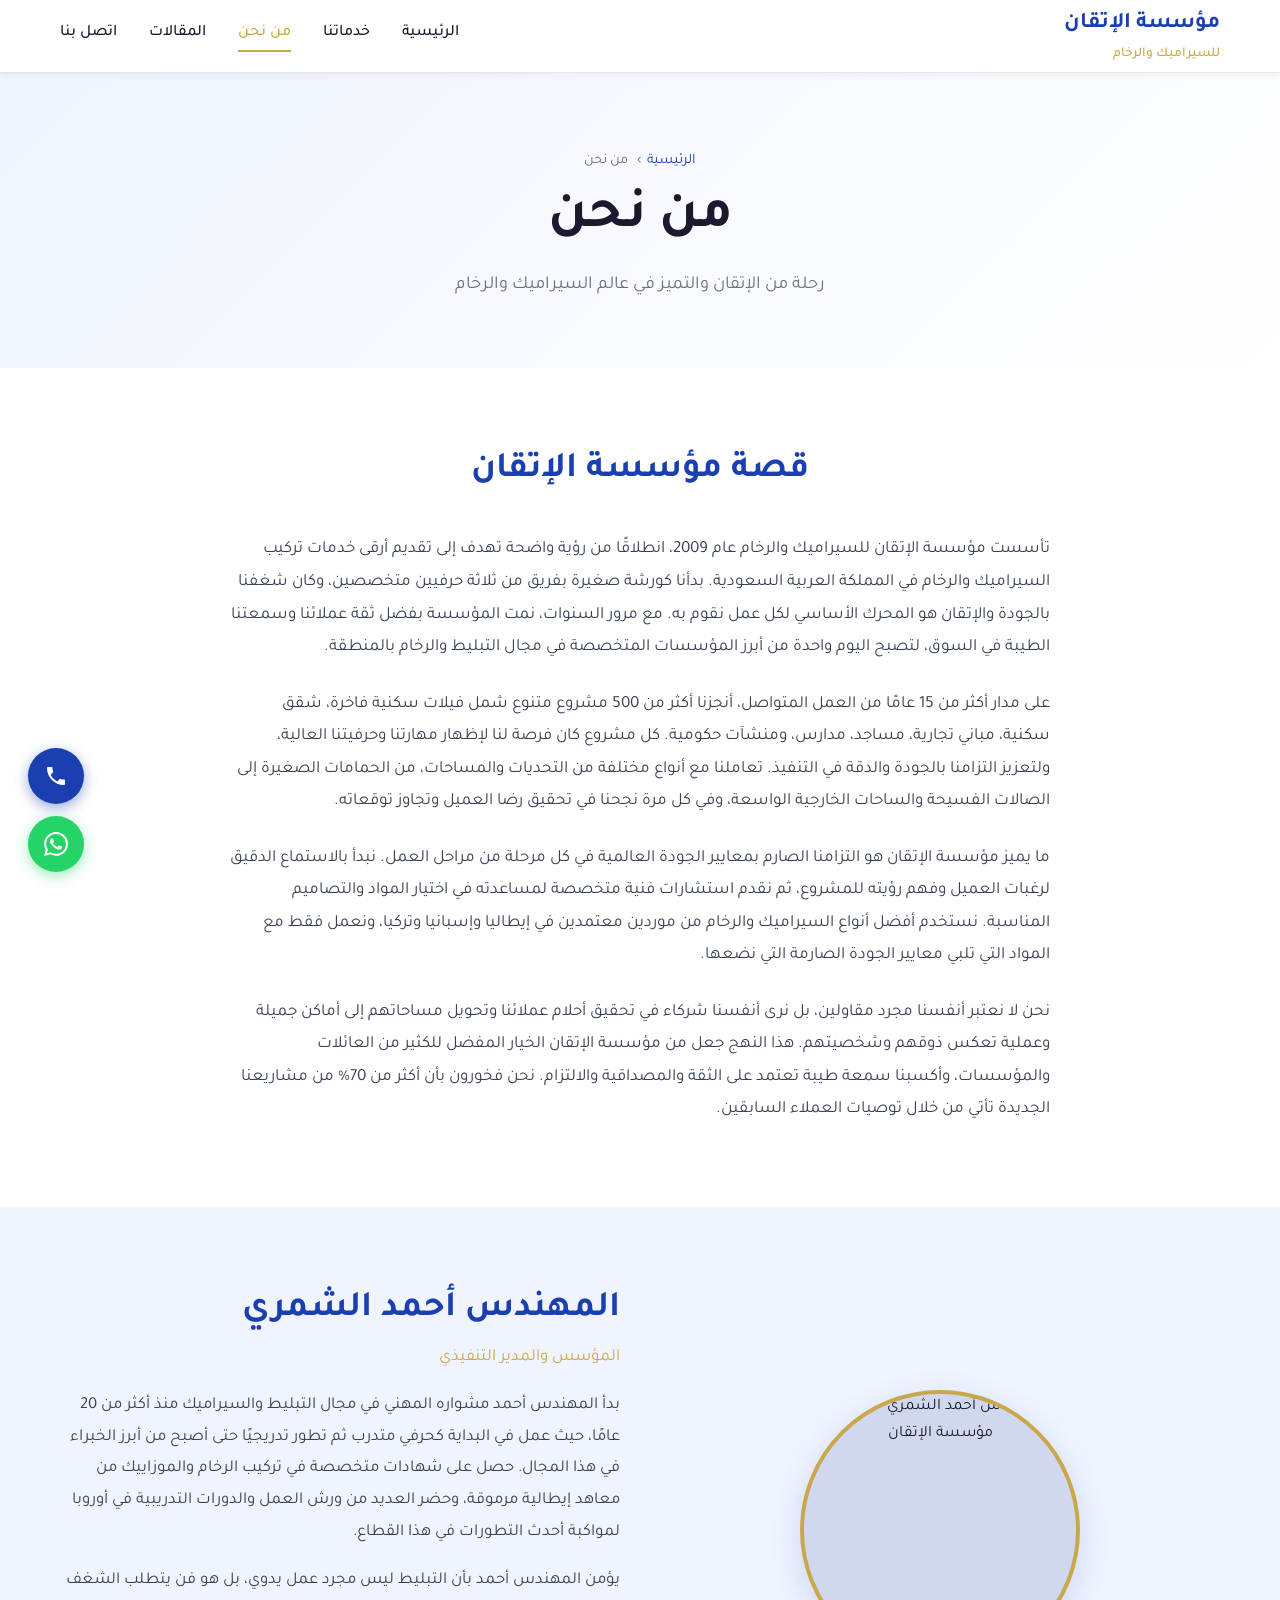
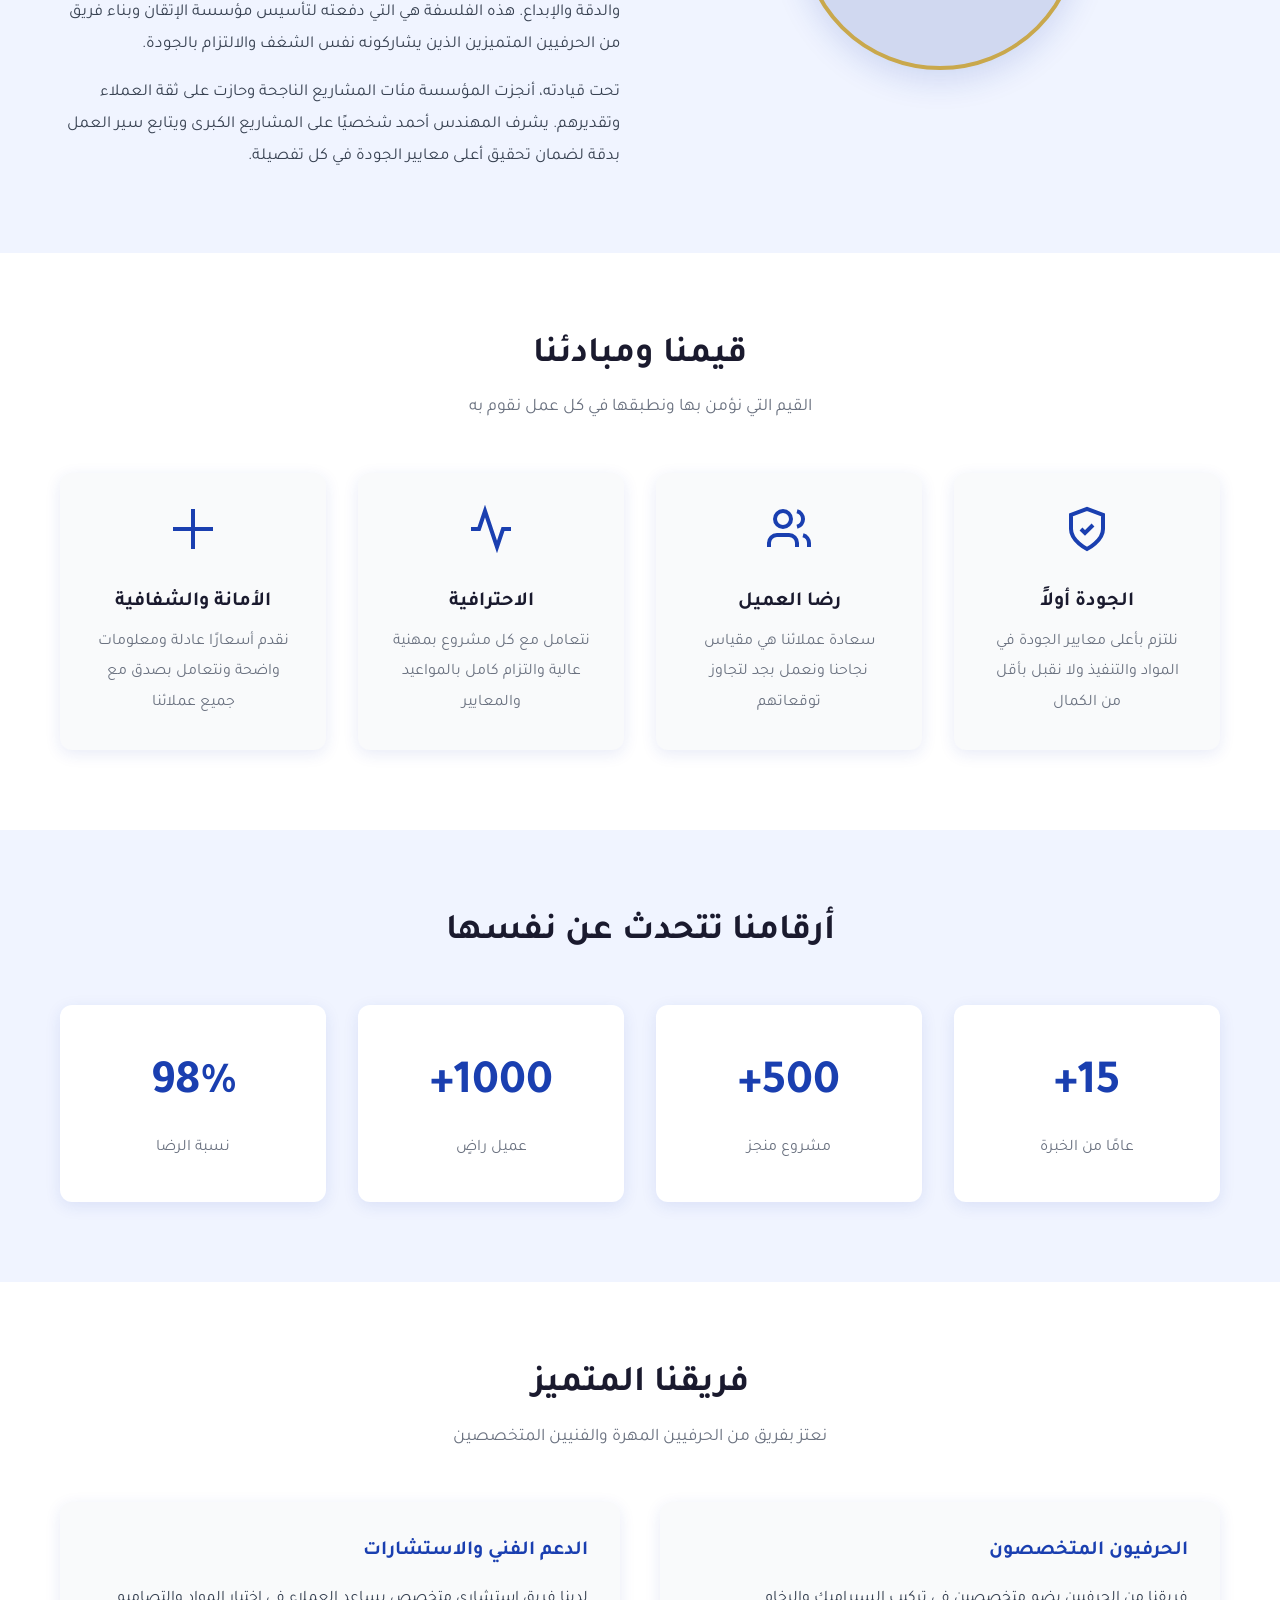
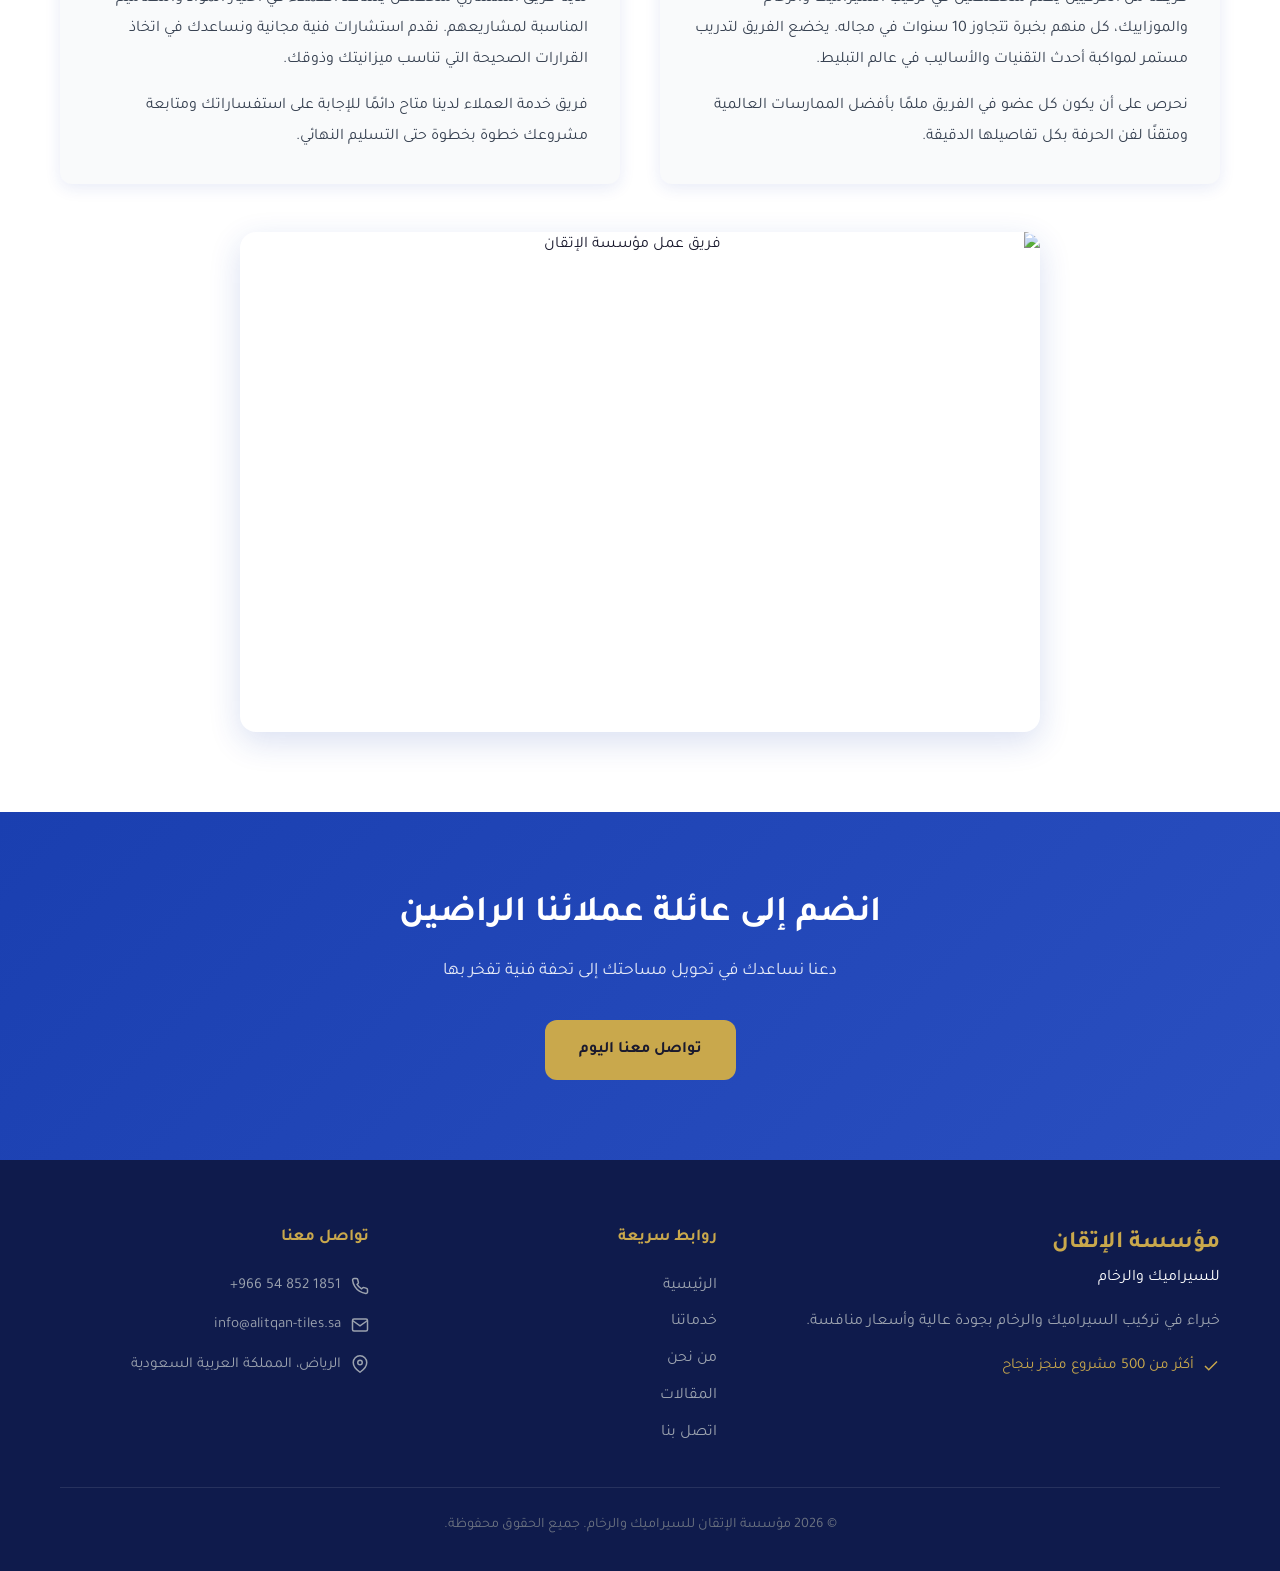
==== about.html @ 6a7cc4a2 "Add files via upload" ====
<!DOCTYPE html>
<html lang="ar" dir="rtl">
<head>
  <meta charset="UTF-8" />
  <meta name="viewport" content="width=device-width, initial-scale=1.0" />
  <title>من نحن | مؤسسة الإتقان للسيراميك والرخام</title>
  <meta name="description" content="تعرف على مؤسسة الإتقان للسيراميك والرخام، خبرة 15 عاماً في مجال التبليط والسيراميك والرخام. نلتزم بالجودة والدقة في كل مشروع." />
  <meta name="keywords" content="من نحن، مؤسسة الإتقان، سيراميك، رخام، خبرة، جودة، الرياض" />
  <link rel="canonical" href="https://alitqan-tiles.sa/about.html" />
  <meta property="og:type"        content="website" />
  <meta property="og:url"         content="https://alitqan-tiles.sa/about.html" />
  <meta property="og:title"       content="من نحن | مؤسسة الإتقان للسيراميك والرخام" />
  <meta property="og:description" content="تعرف على مؤسسة الإتقان للسيراميك والرخام، خبرة 15 عاماً في مجال التبليط." />
  <meta property="og:image"       content="https://alitqan-tiles.sa/images/about-team.webp" />
  <link rel="icon" href="images/favicon.ico" />
  <script type="application/ld+json">
  {
    "@context": "https://schema.org",
    "@type": "BreadcrumbList",
    "itemListElement": [
      { "@type": "ListItem", "position": 1, "name": "الرئيسية", "item": "https://alitqan-tiles.sa/" },
      { "@type": "ListItem", "position": 2, "name": "من نحن",   "item": "https://alitqan-tiles.sa/about.html" }
    ]
  }
  </script>
  <link rel="stylesheet" href="style.css" />
</head>
<body>

<!-- HEADER -->
<header class="header">
  <div class="container">
    <div class="header-inner">
      <div class="logo"><a href="index.html"><span class="logo-main">مؤسسة الإتقان</span><span class="logo-sub">للسيراميك والرخام</span></a></div>
      <nav class="nav">
        <a href="index.html">الرئيسية</a>
        <a href="services.html">خدماتنا</a>
        <a href="about.html" class="active">من نحن</a>
        <a href="blog.html">المقالات</a>
        <a href="contact.html">اتصل بنا</a>
      </nav>
      <button class="hamburger" id="hamburger" aria-label="القائمة" aria-expanded="false">
        <svg xmlns="http://www.w3.org/2000/svg" width="26" height="26" fill="none" stroke="#1A3FB0" stroke-width="2" stroke-linecap="round" viewBox="0 0 24 24"><line x1="3" y1="6" x2="21" y2="6"/><line x1="3" y1="12" x2="21" y2="12"/><line x1="3" y1="18" x2="21" y2="18"/></svg>
      </button>
    </div>
    <nav class="mobile-menu" id="mobile-menu">
      <a href="index.html">الرئيسية</a>
      <a href="services.html">خدماتنا</a>
      <a href="about.html">من نحن</a>
      <a href="blog.html">المقالات</a>
      <a href="contact.html">اتصل بنا</a>
    </nav>
  </div>
</header>

<!-- PAGE HERO -->
<section class="page-hero">
  <div class="container">
    <nav class="breadcrumb"><a href="index.html">الرئيسية</a><span>›</span> من نحن</nav>
    <h1 class="fade-in">من نحن</h1>
    <p class="fade-in">رحلة من الإتقان والتميز في عالم السيراميك والرخام</p>
  </div>
</section>

<!-- COMPANY STORY -->
<section class="section bg-white">
  <div class="container" style="max-width:860px;">
    <div class="fade-in">
      <h2 style="color:#1A3FB0;text-align:center;margin-bottom:2.5rem;">قصة مؤسسة الإتقان</h2>
      <p style="color:#374151;font-size:1.07rem;margin-bottom:1.5rem;">تأسست مؤسسة الإتقان للسيراميك والرخام عام 2009، انطلاقًا من رؤية واضحة تهدف إلى تقديم أرقى خدمات تركيب السيراميك والرخام في المملكة العربية السعودية. بدأنا كورشة صغيرة بفريق من ثلاثة حرفيين متخصصين، وكان شغفنا بالجودة والإتقان هو المحرك الأساسي لكل عمل نقوم به. مع مرور السنوات، نمت المؤسسة بفضل ثقة عملائنا وسمعتنا الطيبة في السوق، لتصبح اليوم واحدة من أبرز المؤسسات المتخصصة في مجال التبليط والرخام بالمنطقة.</p>
      <p style="color:#374151;font-size:1.07rem;margin-bottom:1.5rem;">على مدار أكثر من 15 عامًا من العمل المتواصل، أنجزنا أكثر من 500 مشروع متنوع شمل فيلات سكنية فاخرة، شقق سكنية، مباني تجارية، مساجد، مدارس، ومنشآت حكومية. كل مشروع كان فرصة لنا لإظهار مهارتنا وحرفيتنا العالية، ولتعزيز التزامنا بالجودة والدقة في التنفيذ. تعاملنا مع أنواع مختلفة من التحديات والمساحات، من الحمامات الصغيرة إلى الصالات الفسيحة والساحات الخارجية الواسعة، وفي كل مرة نجحنا في تحقيق رضا العميل وتجاوز توقعاته.</p>
      <p style="color:#374151;font-size:1.07rem;margin-bottom:1.5rem;">ما يميز مؤسسة الإتقان هو التزامنا الصارم بمعايير الجودة العالمية في كل مرحلة من مراحل العمل. نبدأ بالاستماع الدقيق لرغبات العميل وفهم رؤيته للمشروع، ثم نقدم استشارات فنية متخصصة لمساعدته في اختيار المواد والتصاميم المناسبة. نستخدم أفضل أنواع السيراميك والرخام من موردين معتمدين في إيطاليا وإسبانيا وتركيا، ونعمل فقط مع المواد التي تلبي معايير الجودة الصارمة التي نضعها.</p>
      <p style="color:#374151;font-size:1.07rem;">نحن لا نعتبر أنفسنا مجرد مقاولين، بل نرى أنفسنا شركاء في تحقيق أحلام عملائنا وتحويل مساحاتهم إلى أماكن جميلة وعملية تعكس ذوقهم وشخصيتهم. هذا النهج جعل من مؤسسة الإتقان الخيار المفضل للكثير من العائلات والمؤسسات، وأكسبنا سمعة طيبة تعتمد على الثقة والمصداقية والالتزام. نحن فخورون بأن أكثر من 70% من مشاريعنا الجديدة تأتي من خلال توصيات العملاء السابقين.</p>
    </div>
  </div>
</section>

<!-- OWNER PROFILE -->
<section class="section section-alt">
  <div class="container">
    <div class="grid-2 fade-in" style="align-items:center;">
      <div style="text-align:center;">
        <img class="owner-img" src="images/profile.webp" alt="المهندس أحمد الشمري - مؤسس مؤسسة الإتقان" width="300" height="300" loading="lazy" />
      </div>
      <div>
        <h2 style="color:#1A3FB0;margin-bottom:.5rem;">المهندس أحمد الشمري</h2>
        <p class="owner-title">المؤسس والمدير التنفيذي</p>
        <p style="color:#374151;font-size:1.05rem;margin-bottom:1rem;">بدأ المهندس أحمد مشواره المهني في مجال التبليط والسيراميك منذ أكثر من 20 عامًا، حيث عمل في البداية كحرفي متدرب ثم تطور تدريجيًا حتى أصبح من أبرز الخبراء في هذا المجال. حصل على شهادات متخصصة في تركيب الرخام والموزاييك من معاهد إيطالية مرموقة، وحضر العديد من ورش العمل والدورات التدريبية في أوروبا لمواكبة أحدث التطورات في هذا القطاع.</p>
        <p style="color:#374151;font-size:1.05rem;margin-bottom:1rem;">يؤمن المهندس أحمد بأن التبليط ليس مجرد عمل يدوي، بل هو فن يتطلب الشغف والدقة والإبداع. هذه الفلسفة هي التي دفعته لتأسيس مؤسسة الإتقان وبناء فريق من الحرفيين المتميزين الذين يشاركونه نفس الشغف والالتزام بالجودة.</p>
        <p style="color:#374151;font-size:1.05rem;">تحت قيادته، أنجزت المؤسسة مئات المشاريع الناجحة وحازت على ثقة العملاء وتقديرهم. يشرف المهندس أحمد شخصيًا على المشاريع الكبرى ويتابع سير العمل بدقة لضمان تحقيق أعلى معايير الجودة في كل تفصيلة.</p>
      </div>
    </div>
  </div>
</section>

<!-- OUR VALUES -->
<section class="section bg-white">
  <div class="container">
    <div class="section-header fade-in">
      <h2>قيمنا ومبادئنا</h2>
      <p>القيم التي نؤمن بها ونطبقها في كل عمل نقوم به</p>
    </div>
    <div class="grid-4">
      <div class="value-card fade-in">
        <svg xmlns="http://www.w3.org/2000/svg" width="48" height="48" fill="none" stroke="#1A3FB0" stroke-width="2" viewBox="0 0 24 24"><path d="M12 22s8-4 8-10V5l-8-3-8 3v7c0 6 8 10 8 10z"/><path d="M9 12l2 2 4-4"/></svg>
        <h3>الجودة أولاً</h3>
        <p>نلتزم بأعلى معايير الجودة في المواد والتنفيذ ولا نقبل بأقل من الكمال</p>
      </div>
      <div class="value-card fade-in">
        <svg xmlns="http://www.w3.org/2000/svg" width="48" height="48" fill="none" stroke="#1A3FB0" stroke-width="2" viewBox="0 0 24 24"><path d="M16 21v-2a4 4 0 0 0-4-4H6a4 4 0 0 0-4 4v2"/><circle cx="9" cy="7" r="4"/><path d="M22 21v-2a4 4 0 0 0-3-3.87"/><path d="M16 3.13a4 4 0 0 1 0 7.75"/></svg>
        <h3>رضا العميل</h3>
        <p>سعادة عملائنا هي مقياس نجاحنا ونعمل بجد لتجاوز توقعاتهم</p>
      </div>
      <div class="value-card fade-in">
        <svg xmlns="http://www.w3.org/2000/svg" width="48" height="48" fill="none" stroke="#1A3FB0" stroke-width="2" viewBox="0 0 24 24"><polyline points="22 12 18 12 15 21 9 3 6 12 2 12"/></svg>
        <h3>الاحترافية</h3>
        <p>نتعامل مع كل مشروع بمهنية عالية والتزام كامل بالمواعيد والمعايير</p>
      </div>
      <div class="value-card fade-in">
        <svg xmlns="http://www.w3.org/2000/svg" width="48" height="48" fill="none" stroke="#1A3FB0" stroke-width="2" viewBox="0 0 24 24"><path d="M12 2v20M2 12h20"/></svg>
        <h3>الأمانة والشفافية</h3>
        <p>نقدم أسعارًا عادلة ومعلومات واضحة ونتعامل بصدق مع جميع عملائنا</p>
      </div>
    </div>
  </div>
</section>

<!-- STATS -->
<section class="section section-alt">
  <div class="container">
    <div class="section-header fade-in">
      <h2>أرقامنا تتحدث عن نفسها</h2>
    </div>
    <div class="grid-4">
      <div class="stat-card fade-in">
        <div class="stat-number">15+</div>
        <div class="stat-label">عامًا من الخبرة</div>
      </div>
      <div class="stat-card fade-in">
        <div class="stat-number">500+</div>
        <div class="stat-label">مشروع منجز</div>
      </div>
      <div class="stat-card fade-in">
        <div class="stat-number">1000+</div>
        <div class="stat-label">عميل راضٍ</div>
      </div>
      <div class="stat-card fade-in">
        <div class="stat-number">98%</div>
        <div class="stat-label">نسبة الرضا</div>
      </div>
    </div>
  </div>
</section>

<!-- TEAM -->
<section class="section bg-white">
  <div class="container">
    <div class="section-header fade-in">
      <h2>فريقنا المتميز</h2>
      <p>نعتز بفريق من الحرفيين المهرة والفنيين المتخصصين</p>
    </div>
    <div class="grid-2">
      <div class="team-card fade-in">
        <h3>الحرفيون المتخصصون</h3>
        <p style="color:#374151;margin-bottom:1rem;">فريقنا من الحرفيين يضم متخصصين في تركيب السيراميك والرخام والموزاييك، كل منهم بخبرة تتجاوز 10 سنوات في مجاله. يخضع الفريق لتدريب مستمر لمواكبة أحدث التقنيات والأساليب في عالم التبليط.</p>
        <p style="color:#374151;">نحرص على أن يكون كل عضو في الفريق ملمًا بأفضل الممارسات العالمية ومتقنًا لفن الحرفة بكل تفاصيلها الدقيقة.</p>
      </div>
      <div class="team-card fade-in">
        <h3>الدعم الفني والاستشارات</h3>
        <p style="color:#374151;margin-bottom:1rem;">لدينا فريق استشاري متخصص يساعد العملاء في اختيار المواد والتصاميم المناسبة لمشاريعهم. نقدم استشارات فنية مجانية ونساعدك في اتخاذ القرارات الصحيحة التي تناسب ميزانيتك وذوقك.</p>
        <p style="color:#374151;">فريق خدمة العملاء لدينا متاح دائمًا للإجابة على استفساراتك ومتابعة مشروعك خطوة بخطوة حتى التسليم النهائي.</p>
      </div>
    </div>
    <div style="text-align:center;margin-top:3rem;">
      <img src="images/about-team.webp" alt="فريق عمل مؤسسة الإتقان" width="800" height="500" loading="lazy" style="border-radius:1rem;box-shadow:0 10px 32px rgba(26,63,176,0.16);max-width:100%;margin:0 auto;" />
    </div>
  </div>
</section>

<!-- CTA -->
<section class="cta-banner">
  <div class="container">
    <h2>انضم إلى عائلة عملائنا الراضين</h2>
    <p>دعنا نساعدك في تحويل مساحتك إلى تحفة فنية تفخر بها</p>
    <a href="contact.html" class="btn btn-gold">تواصل معنا اليوم</a>
  </div>
</section>

<!-- FOOTER -->
<footer class="footer">
  <div class="container">
    <div class="footer-grid">
      <div>
        <div class="footer-logo-main">مؤسسة الإتقان</div>
        <div class="footer-logo-sub">للسيراميك والرخام</div>
        <p class="footer-desc">خبراء في تركيب السيراميك والرخام بجودة عالية وأسعار منافسة.</p>
        <div class="footer-proof"><svg xmlns="http://www.w3.org/2000/svg" width="18" height="18" fill="none" stroke="currentColor" stroke-width="2" viewBox="0 0 24 24"><polyline points="20 6 9 17 4 12"/></svg><span>أكثر من 500 مشروع منجز بنجاح</span></div>
      </div>
      <div class="footer-col">
        <h3>روابط سريعة</h3>
        <ul class="footer-links">
          <li><a href="index.html">الرئيسية</a></li>
          <li><a href="services.html">خدماتنا</a></li>
          <li><a href="about.html">من نحن</a></li>
          <li><a href="blog.html">المقالات</a></li>
          <li><a href="contact.html">اتصل بنا</a></li>
        </ul>
      </div>
      <div class="footer-col">
        <h3>تواصل معنا</h3>
        <ul class="footer-contact-list">
          <li><svg xmlns="http://www.w3.org/2000/svg" width="18" height="18" fill="none" stroke="currentColor" stroke-width="2" viewBox="0 0 24 24"><path d="M22 16.92v3a2 2 0 0 1-2.18 2 19.79 19.79 0 0 1-8.63-3.07 19.5 19.5 0 0 1-6-6 19.79 19.79 0 0 1-3.07-8.67A2 2 0 0 1 4.11 2h3a2 2 0 0 1 2 1.72c.12.94.34 1.86.7 2.81a2 2 0 0 1-.45 2.11L8.09 9.91a16 16 0 0 0 6 6l1.27-1.27a2 2 0 0 1 2.11-.45 12.84 12.84 0 0 0 2.81.7A2 2 0 0 1 22 16.92z"/></svg><a href="tel:+966548521851" dir="ltr">+966 54 852 1851</a></li>
          <li><svg xmlns="http://www.w3.org/2000/svg" width="18" height="18" fill="none" stroke="currentColor" stroke-width="2" viewBox="0 0 24 24"><path d="M4 4h16c1.1 0 2 .9 2 2v12c0 1.1-.9 2-2 2H4c-1.1 0-2-.9-2-2V6c0-1.1.9-2 2-2z"/><polyline points="22,6 12,13 2,6"/></svg><a href="mailto:info@alitqan-tiles.sa">info@alitqan-tiles.sa</a></li>
          <li><svg xmlns="http://www.w3.org/2000/svg" width="18" height="18" fill="none" stroke="currentColor" stroke-width="2" viewBox="0 0 24 24"><path d="M21 10c0 7-9 13-9 13s-9-6-9-13a9 9 0 0 1 18 0z"/><circle cx="12" cy="10" r="3"/></svg><span>الرياض، المملكة العربية السعودية</span></li>
        </ul>
      </div>
    </div>
    <div class="footer-bottom"><p>&copy; <span id="year"></span> مؤسسة الإتقان للسيراميك والرخام. جميع الحقوق محفوظة.</p></div>
  </div>
</footer>

<!-- FLOATING BUTTONS -->
<div class="floating-btns">
  <a href="tel:+966548521851" class="float-btn float-phone" aria-label="اتصل بنا"><svg xmlns="http://www.w3.org/2000/svg" width="24" height="24" fill="none" viewBox="0 0 24 24"><path fill="#fff" d="M6.6 10.8c1.4 2.8 3.8 5.1 6.6 6.6l2.2-2.2c.3-.3.7-.4 1-.2 1.1.4 2.3.6 3.6.6.6 0 1 .4 1 1V20c0 .6-.4 1-1 1C10.6 21 3 13.4 3 4c0-.6.4-1 1-1h3.5c.6 0 1 .4 1 1 0 1.3.2 2.5.6 3.6.1.3 0 .7-.2 1L6.6 10.8z"/></svg></a>
  <a href="https://wa.me/966548521851" target="_blank" rel="noopener noreferrer" class="float-btn float-wa" aria-label="واتساب"><svg xmlns="http://www.w3.org/2000/svg" width="24" height="24" viewBox="0 0 24 24" fill="#fff"><path d="M17.472 14.382c-.297-.149-1.758-.867-2.03-.967-.273-.099-.471-.148-.67.15-.197.297-.767.966-.94 1.164-.173.199-.347.223-.644.075-.297-.15-1.255-.463-2.39-1.475-.883-.788-1.48-1.761-1.653-2.059-.173-.297-.018-.458.13-.606.134-.133.298-.347.446-.52.149-.174.198-.298.298-.497.099-.198.05-.371-.025-.52-.075-.149-.669-1.612-.916-2.207-.242-.579-.487-.5-.669-.51-.173-.008-.371-.01-.57-.01-.198 0-.52.074-.792.372-.272.297-1.04 1.016-1.04 2.479 0 1.462 1.065 2.875 1.213 3.074.149.198 2.096 3.2 5.077 4.487.709.306 1.262.489 1.694.625.712.227 1.36.195 1.871.118.571-.085 1.758-.719 2.006-1.413.248-.694.248-1.289.173-1.413-.074-.124-.272-.198-.57-.347m-5.421 7.403h-.004a9.87 9.87 0 01-5.031-1.378l-.361-.214-3.741.982.998-3.648-.235-.374a9.86 9.86 0 01-1.51-5.26c.001-5.45 4.436-9.884 9.888-9.884 2.64 0 5.122 1.03 6.988 2.898a9.825 9.825 0 012.893 6.994c-.003 5.45-4.437 9.884-9.885 9.884m8.413-18.297A11.815 11.815 0 0012.05 0C5.495 0 .16 5.335.157 11.892c0 2.096.547 4.142 1.588 5.945L.057 24l6.305-1.654a11.882 11.882 0 005.683 1.448h.005c6.554 0 11.89-5.335 11.893-11.893a11.821 11.821 0 00-3.48-8.413z"/></svg></a>
</div>

<script>document.getElementById('year').textContent = new Date().getFullYear();</script>
<script src="script.js"></script>
</body>
</html>
---- style.css ----
/* =============================================
   مؤسسة الإتقان للسيراميك والرخام - style.css
   ============================================= */

@import url('https://fonts.googleapis.com/css2?family=Tajawal:wght@400;500;700&display=swap');

/* ---- Variables ---- */
:root {
  --blue: #1A3FB0;
  --blue-dark: #122d82;
  --gold: #C9A84C;
  --navy: #0f1b4c;
  --text: #1a1a2e;
  --light-bg: #f0f4ff;
  --gray: #6b7280;
  --border: #e5e7eb;
  --white: #ffffff;
  --green-wa: #25D366;
  --radius: 0.75rem;
  --shadow: 0 4px 16px rgba(26,63,176,0.10);
  --shadow-lg: 0 10px 32px rgba(26,63,176,0.16);
}

/* ---- Reset & Base ---- */
*, *::before, *::after { box-sizing: border-box; margin: 0; padding: 0; }

html {
  scroll-behavior: smooth;
  direction: rtl;
  lang: ar;
}

body {
  font-family: 'Tajawal', sans-serif;
  font-size: 1rem;
  color: var(--text);
  background: var(--white);
  direction: rtl;
  line-height: 1.7;
}

img { max-width: 100%; display: block; }

a { text-decoration: none; color: inherit; }

ul { list-style: none; }

/* ---- Typography ---- */
h1 { font-size: clamp(2rem, 5vw, 3.5rem); font-weight: 700; line-height: 1.2; }
h2 { font-size: clamp(1.5rem, 3.5vw, 2.25rem); font-weight: 700; line-height: 1.3; }
h3 { font-size: 1.25rem; font-weight: 700; }
p { line-height: 1.9; }

/* ---- Container ---- */
.container {
  max-width: 1200px;
  margin: 0 auto;
  padding: 0 1.25rem;
}

/* ---- Buttons ---- */
.btn {
  display: inline-block;
  padding: 0.9rem 2rem;
  border-radius: var(--radius);
  font-family: 'Tajawal', sans-serif;
  font-size: 1rem;
  font-weight: 700;
  cursor: pointer;
  transition: transform 0.2s, box-shadow 0.2s;
  border: 2px solid transparent;
}
.btn:hover { transform: scale(1.04); }

.btn-primary {
  background: var(--blue);
  color: var(--white);
}
.btn-primary:hover { background: var(--blue-dark); }

.btn-outline {
  background: var(--white);
  color: var(--blue);
  border-color: var(--gold);
}
.btn-outline:hover { background: var(--light-bg); }

.btn-gold {
  background: var(--gold);
  color: var(--text);
}
.btn-gold:hover { background: #b8922f; }

/* ---- Section Spacing ---- */
.section { padding: 5rem 0; }
.section-alt { background: var(--light-bg); }

/* ---- Section Header ---- */
.section-header { text-align: center; margin-bottom: 3rem; }
.section-header p { color: var(--gray); font-size: 1.1rem; max-width: 600px; margin: 0.75rem auto 0; }

/* ---- Fade-in animation ---- */
.fade-in {
  opacity: 0;
  transform: translateY(24px);
  transition: opacity 0.65s ease, transform 0.65s ease;
}
.fade-in.visible {
  opacity: 1;
  transform: translateY(0);
}

/* =====================
   HEADER / NAV
===================== */
.header {
  position: sticky;
  top: 0;
  z-index: 100;
  background: var(--white);
  border-bottom: 1px solid var(--border);
  box-shadow: 0 2px 8px rgba(0,0,0,0.06);
}
.header-inner {
  display: flex;
  align-items: center;
  justify-content: space-between;
  height: 72px;
}
.logo a { display: flex; flex-direction: column; }
.logo-main { font-size: 1.4rem; font-weight: 700; color: var(--blue); }
.logo-sub  { font-size: 0.85rem; font-weight: 500; color: var(--gold); }

.nav { display: flex; align-items: center; gap: 2rem; }
.nav a {
  font-size: 1rem;
  font-weight: 500;
  color: var(--text);
  position: relative;
  padding-bottom: 4px;
  transition: color 0.2s;
}
.nav a::after {
  content: '';
  position: absolute;
  bottom: 0; right: 0;
  width: 0; height: 2px;
  background: var(--gold);
  transition: width 0.25s;
}
.nav a:hover::after,
.nav a.active::after { width: 100%; }
.nav a.active { color: var(--gold); }

.hamburger {
  display: none;
  background: none;
  border: none;
  cursor: pointer;
  padding: 4px;
}
.mobile-menu {
  display: none;
  flex-direction: column;
  border-top: 1px solid var(--border);
  padding: 0.75rem 0;
}
.mobile-menu a {
  padding: 0.75rem 1.25rem;
  font-size: 1rem;
  font-weight: 500;
  color: var(--text);
  transition: background 0.15s;
}
.mobile-menu a:hover { background: var(--light-bg); }
.mobile-menu a.active { color: var(--gold); }
.mobile-menu.open { display: flex; }

/* =====================
   HERO
===================== */
.hero {
  background: linear-gradient(135deg, var(--light-bg) 0%, var(--white) 100%);
  padding: 5rem 0 4rem;
}
.hero-grid {
  display: grid;
  grid-template-columns: 1fr 1fr;
  gap: 3rem;
  align-items: center;
}
.hero-content h1 { color: var(--text); margin-bottom: 1.25rem; }
.hero-content p  { font-size: 1.2rem; color: var(--gray); margin-bottom: 2rem; }
.hero-btns { display: flex; gap: 1rem; flex-wrap: wrap; }
.hero-img img {
  border-radius: 1.25rem;
  box-shadow: var(--shadow-lg);
  width: 100%; height: 380px;
  object-fit: cover;
  background: #d0d8f0;
}

/* =====================
   PAGE HERO (inner pages)
===================== */
.page-hero {
  background: linear-gradient(135deg, var(--light-bg) 0%, var(--white) 100%);
  padding: 4rem 0;
  text-align: center;
}
.page-hero h1 { color: var(--text); margin-bottom: 1rem; }
.page-hero p  { font-size: 1.15rem; color: var(--gray); max-width: 700px; margin: 0 auto; }

/* =====================
   CARDS
===================== */
.card {
  background: var(--white);
  border-radius: var(--radius);
  box-shadow: var(--shadow);
  overflow: hidden;
  transition: transform 0.25s, box-shadow 0.25s;
}
.card:hover {
  transform: scale(1.025);
  box-shadow: var(--shadow-lg);
}
.card-img { width: 100%; height: 240px; object-fit: cover; background: #d0d8f0; }
.card-body { padding: 1.5rem; }
.card-title { color: var(--blue); margin-bottom: 0.5rem; }
.card-text  { color: var(--gray); font-size: 0.97rem; }

/* ---- Grid Layouts ---- */
.grid-3 { display: grid; grid-template-columns: repeat(3, 1fr); gap: 2rem; }
.grid-4 { display: grid; grid-template-columns: repeat(4, 1fr); gap: 2rem; }
.grid-2 { display: grid; grid-template-columns: 1fr 1fr; gap: 2.5rem; }

/* =====================
   SERVICE SECTIONS (alternating)
===================== */
.service-section { padding: 5rem 0; }
.service-grid {
  display: grid;
  grid-template-columns: 1fr 1fr;
  gap: 3rem;
  align-items: center;
}
.service-img img {
  width: 100%; height: 360px;
  object-fit: cover;
  border-radius: 1rem;
  box-shadow: var(--shadow-lg);
  background: #d0d8f0;
}
.service-content h2 { color: var(--blue); margin-bottom: 1.25rem; }
.service-content p  { color: #374151; margin-bottom: 1rem; font-size: 1.05rem; }

.feature-box {
  background: #f9fafb;
  border-right: 4px solid var(--gold);
  border-radius: 0.5rem;
  padding: 1.25rem 1.5rem;
  margin-top: 1.5rem;
}
.feature-box h3 { color: var(--text); margin-bottom: 0.75rem; }
.feature-list { display: flex; flex-direction: column; gap: 0.5rem; }
.feature-list li { display: flex; align-items: flex-start; gap: 0.5rem; color: #374151; }
.feature-list li svg { flex-shrink: 0; margin-top: 3px; }

/* =====================
   WHY US
===================== */
.why-card { text-align: center; padding: 1.5rem; }
.why-card svg { margin: 0 auto 1rem; }
.why-card h3 { color: var(--blue); margin-bottom: 0.5rem; }
.why-card p  { color: var(--gray); }

/* =====================
   TESTIMONIALS
===================== */
.testimonial-card {
  background: var(--white);
  border-radius: var(--radius);
  box-shadow: var(--shadow);
  padding: 2rem;
  transition: transform 0.25s;
}
.testimonial-card:hover { transform: translateY(-4px); }
.stars { display: flex; gap: 2px; margin-bottom: 1rem; }
.testimonial-text { color: #374151; margin-bottom: 1rem; line-height: 1.8; }
.testimonial-name { font-weight: 700; color: var(--blue); }

/* =====================
   CTA BANNER
===================== */
.cta-banner {
  background: linear-gradient(135deg, var(--blue) 0%, #2a4fc0 100%);
  padding: 5rem 0;
  text-align: center;
}
.cta-banner h2 { color: var(--white); margin-bottom: 1rem; }
.cta-banner p  { color: rgba(255,255,255,0.88); font-size: 1.1rem; max-width: 600px; margin: 0 auto 2rem; }

/* =====================
   STATS
===================== */
.stat-card {
  background: var(--white);
  border-radius: var(--radius);
  box-shadow: var(--shadow);
  padding: 2.5rem 1.5rem;
  text-align: center;
}
.stat-number { font-size: 3rem; font-weight: 700; color: var(--blue); }
.stat-label  { color: var(--gray); margin-top: 0.5rem; }

/* =====================
   ABOUT - OWNER
===================== */
.owner-img {
  width: 280px; height: 280px;
  object-fit: cover;
  border-radius: 50%;
  border: 4px solid var(--gold);
  box-shadow: var(--shadow-lg);
  margin: 0 auto;
  background: #d0d8f0;
  display: block;
}
.owner-title { color: var(--gold); font-size: 1.05rem; margin-bottom: 1rem; }

/* =====================
   TEAM CARDS
===================== */
.team-card {
  background: #f9fafb;
  border-radius: var(--radius);
  box-shadow: var(--shadow);
  padding: 2rem;
}
.team-card h3 { color: var(--blue); margin-bottom: 1rem; }

/* =====================
   VALUE CARDS
===================== */
.value-card {
  background: #f9fafb;
  border-radius: var(--radius);
  box-shadow: var(--shadow);
  padding: 2rem;
  text-align: center;
  transition: transform 0.25s, box-shadow 0.25s;
}
.value-card:hover { transform: scale(1.03); box-shadow: var(--shadow-lg); }
.value-card svg { margin: 0 auto 1.25rem; }
.value-card h3 { color: var(--text); margin-bottom: 0.5rem; }
.value-card p  { color: var(--gray); }

/* =====================
   BLOG
===================== */
.blog-card {
  background: var(--white);
  border-radius: var(--radius);
  box-shadow: var(--shadow);
  overflow: hidden;
  transition: transform 0.25s, box-shadow 0.25s;
  cursor: pointer;
}
.blog-card:hover { transform: scale(1.025); box-shadow: var(--shadow-lg); }
.blog-card-img { width: 100%; height: 220px; object-fit: cover; background: #d0d8f0; }
.blog-card-body { padding: 1.5rem; }
.blog-date { color: var(--gold); font-size: 0.9rem; margin-bottom: 0.5rem; }
.blog-card-title { color: var(--blue); margin-bottom: 0.75rem; font-size: 1.2rem; }
.blog-card-text  { color: var(--gray); font-size: 0.97rem; margin-bottom: 1rem; }
.read-more { color: var(--gold); font-weight: 700; font-size: 0.97rem; }

/* ---- Article Full View ---- */
.article-back {
  display: inline-flex;
  align-items: center;
  gap: 0.5rem;
  color: var(--blue);
  font-weight: 700;
  margin-bottom: 2rem;
  cursor: pointer;
  background: none;
  border: none;
  font-family: 'Tajawal', sans-serif;
  font-size: 1rem;
}
.article-back:hover { text-decoration: underline; }
.article-img {
  width: 100%; border-radius: 1rem;
  box-shadow: var(--shadow-lg);
  margin-bottom: 2.5rem;
  max-height: 420px;
  object-fit: cover;
  background: #d0d8f0;
}
.article-content h2 { color: var(--blue); margin: 2.5rem 0 1rem; }
.article-content p  { color: #374151; font-size: 1.07rem; margin-bottom: 1.25rem; }
.article-summary {
  background: #f9fafb;
  border-right: 4px solid var(--gold);
  border-radius: 0.5rem;
  padding: 1.5rem;
  margin-top: 2rem;
}
.article-summary h3 { color: var(--text); margin-bottom: 1rem; }
#article-view { display: none; }
#article-view.active { display: block; }
#blog-list.hidden { display: none; }

/* =====================
   CONTACT
===================== */
.contact-form-section { padding: 5rem 0; }

.form-group { margin-bottom: 1.5rem; }
.form-group label {
  display: block;
  font-size: 0.95rem;
  font-weight: 500;
  color: var(--text);
  margin-bottom: 0.5rem;
}
.form-group input,
.form-group select,
.form-group textarea {
  width: 100%;
  padding: 0.85rem 1rem;
  border: 1px solid var(--border);
  border-radius: 0.5rem;
  font-family: 'Tajawal', sans-serif;
  font-size: 1rem;
  color: var(--text);
  transition: border-color 0.2s, box-shadow 0.2s;
  background: var(--white);
  direction: rtl;
}
.form-group input[dir="ltr"],
.form-group input[type="email"],
.form-group input[type="tel"] { direction: ltr; text-align: right; }
.form-group input:focus,
.form-group select:focus,
.form-group textarea:focus {
  outline: none;
  border-color: var(--blue);
  box-shadow: 0 0 0 3px rgba(26,63,176,0.12);
}
.form-group textarea { resize: vertical; min-height: 130px; }

.success-msg {
  background: #f0fdf4;
  border: 1px solid #86efac;
  border-radius: var(--radius);
  padding: 2rem;
  text-align: center;
  display: none;
}
.success-msg.show { display: block; }
.success-msg h3 { color: #166534; margin-bottom: 0.5rem; }
.success-msg p  { color: #15803d; }

.contact-info-card {
  display: flex;
  align-items: flex-start;
  gap: 1rem;
  background: #f9fafb;
  border-radius: 0.75rem;
  padding: 1.25rem 1.5rem;
  margin-bottom: 1rem;
}
.contact-info-card h3 { color: var(--text); font-size: 1rem; margin-bottom: 0.25rem; }
.contact-info-card a, .contact-info-card p { color: var(--gray); font-size: 0.97rem; }
.contact-info-card a:hover { color: var(--blue); }

.hours-card {
  background: linear-gradient(135deg, var(--blue), #2a4fc0);
  border-radius: var(--radius);
  padding: 1.5rem;
  color: var(--white);
}
.hours-card h3 { margin-bottom: 1rem; }
.hours-row { display: flex; justify-content: space-between; padding: 0.25rem 0; }
.hours-row span:last-child { font-weight: 700; }

/* =====================
   FAQ
===================== */
.faq-item {
  background: var(--white);
  border-radius: 0.75rem;
  box-shadow: var(--shadow);
  margin-bottom: 1rem;
  overflow: hidden;
}
.faq-question {
  width: 100%;
  background: none;
  border: none;
  padding: 1.25rem 1.5rem;
  text-align: right;
  display: flex;
  justify-content: space-between;
  align-items: center;
  cursor: pointer;
  font-family: 'Tajawal', sans-serif;
  font-size: 1.05rem;
  font-weight: 700;
  color: var(--blue);
  transition: background 0.15s;
}
.faq-question:hover { background: #f9fafb; }
.faq-arrow {
  flex-shrink: 0;
  margin-right: 1rem;
  transition: transform 0.25s;
}
.faq-item.open .faq-arrow { transform: rotate(180deg); }
.faq-answer {
  display: none;
  padding: 0 1.5rem 1.25rem;
  color: #374151;
  line-height: 1.8;
}
.faq-item.open .faq-answer { display: block; }

/* =====================
   FOOTER
===================== */
.footer {
  background: var(--navy);
  color: var(--white);
  padding: 4rem 0 2rem;
}
.footer-grid {
  display: grid;
  grid-template-columns: 1.5fr 1fr 1fr;
  gap: 2.5rem;
  margin-bottom: 2.5rem;
}
.footer-logo-main { font-size: 1.5rem; font-weight: 700; color: var(--gold); }
.footer-logo-sub  { font-size: 1rem; color: var(--white); }
.footer-desc { color: #9ca3af; margin: 1rem 0; line-height: 1.8; }
.footer-proof { display: flex; align-items: center; gap: 0.5rem; color: var(--gold); font-size: 0.95rem; }
.footer-col h3 { color: var(--gold); font-size: 1.05rem; margin-bottom: 1.25rem; }
.footer-links { display: flex; flex-direction: column; gap: 0.6rem; }
.footer-links a { color: #9ca3af; transition: color 0.2s; }
.footer-links a:hover { color: var(--white); }
.footer-contact-list { display: flex; flex-direction: column; gap: 0.85rem; }
.footer-contact-list li { display: flex; align-items: center; gap: 0.6rem; color: #9ca3af; font-size: 0.95rem; }
.footer-contact-list a { color: #9ca3af; }
.footer-bottom {
  border-top: 1px solid rgba(255,255,255,0.1);
  padding-top: 1.5rem;
  text-align: center;
  color: #6b7280;
  font-size: 0.9rem;
}

/* =====================
   FLOATING BUTTONS
===================== */
.floating-btns {
  position: fixed;
  bottom: 28px;
  left: 28px;
  z-index: 9999;
  display: flex;
  flex-direction: column;
  gap: 12px;
}
.float-btn {
  width: 56px; height: 56px;
  border-radius: 50%;
  display: flex;
  align-items: center;
  justify-content: center;
  box-shadow: 0 4px 16px rgba(0,0,0,0.25);
  transition: transform 0.2s;
}
.float-btn:hover { transform: scale(1.12); }
.float-phone { background: var(--blue); box-shadow: 0 4px 14px rgba(26,63,176,0.45); }
.float-wa    { background: var(--green-wa); box-shadow: 0 4px 14px rgba(37,211,102,0.45); }

/* =====================
   IMAGE PLACEHOLDER
===================== */
.img-placeholder {
  background: #dde3f0;
  display: flex;
  align-items: center;
  justify-content: center;
  color: #8899bb;
  font-size: 0.875rem;
  text-align: center;
}

/* =====================
   BREADCRUMB
===================== */
.breadcrumb {
  font-size: 0.9rem;
  color: var(--gray);
  padding: 0.75rem 0;
}
.breadcrumb a { color: var(--blue); }
.breadcrumb span { margin: 0 0.35rem; }

/* =====================
   RESPONSIVE
===================== */
@media (max-width: 900px) {
  .grid-4 { grid-template-columns: 1fr 1fr; }
  .footer-grid { grid-template-columns: 1fr 1fr; }
  .hero-grid { grid-template-columns: 1fr; }
  .hero-img { display: none; }
}

@media (max-width: 768px) {
  .nav { display: none; }
  .hamburger { display: block; }
  .grid-3, .grid-2 { grid-template-columns: 1fr; }
  .service-grid { grid-template-columns: 1fr; }
  .footer-grid { grid-template-columns: 1fr; }
}

@media (max-width: 480px) {
  .grid-4 { grid-template-columns: 1fr; }
  .hero-btns { flex-direction: column; }
  h1 { font-size: 1.75rem; }
}
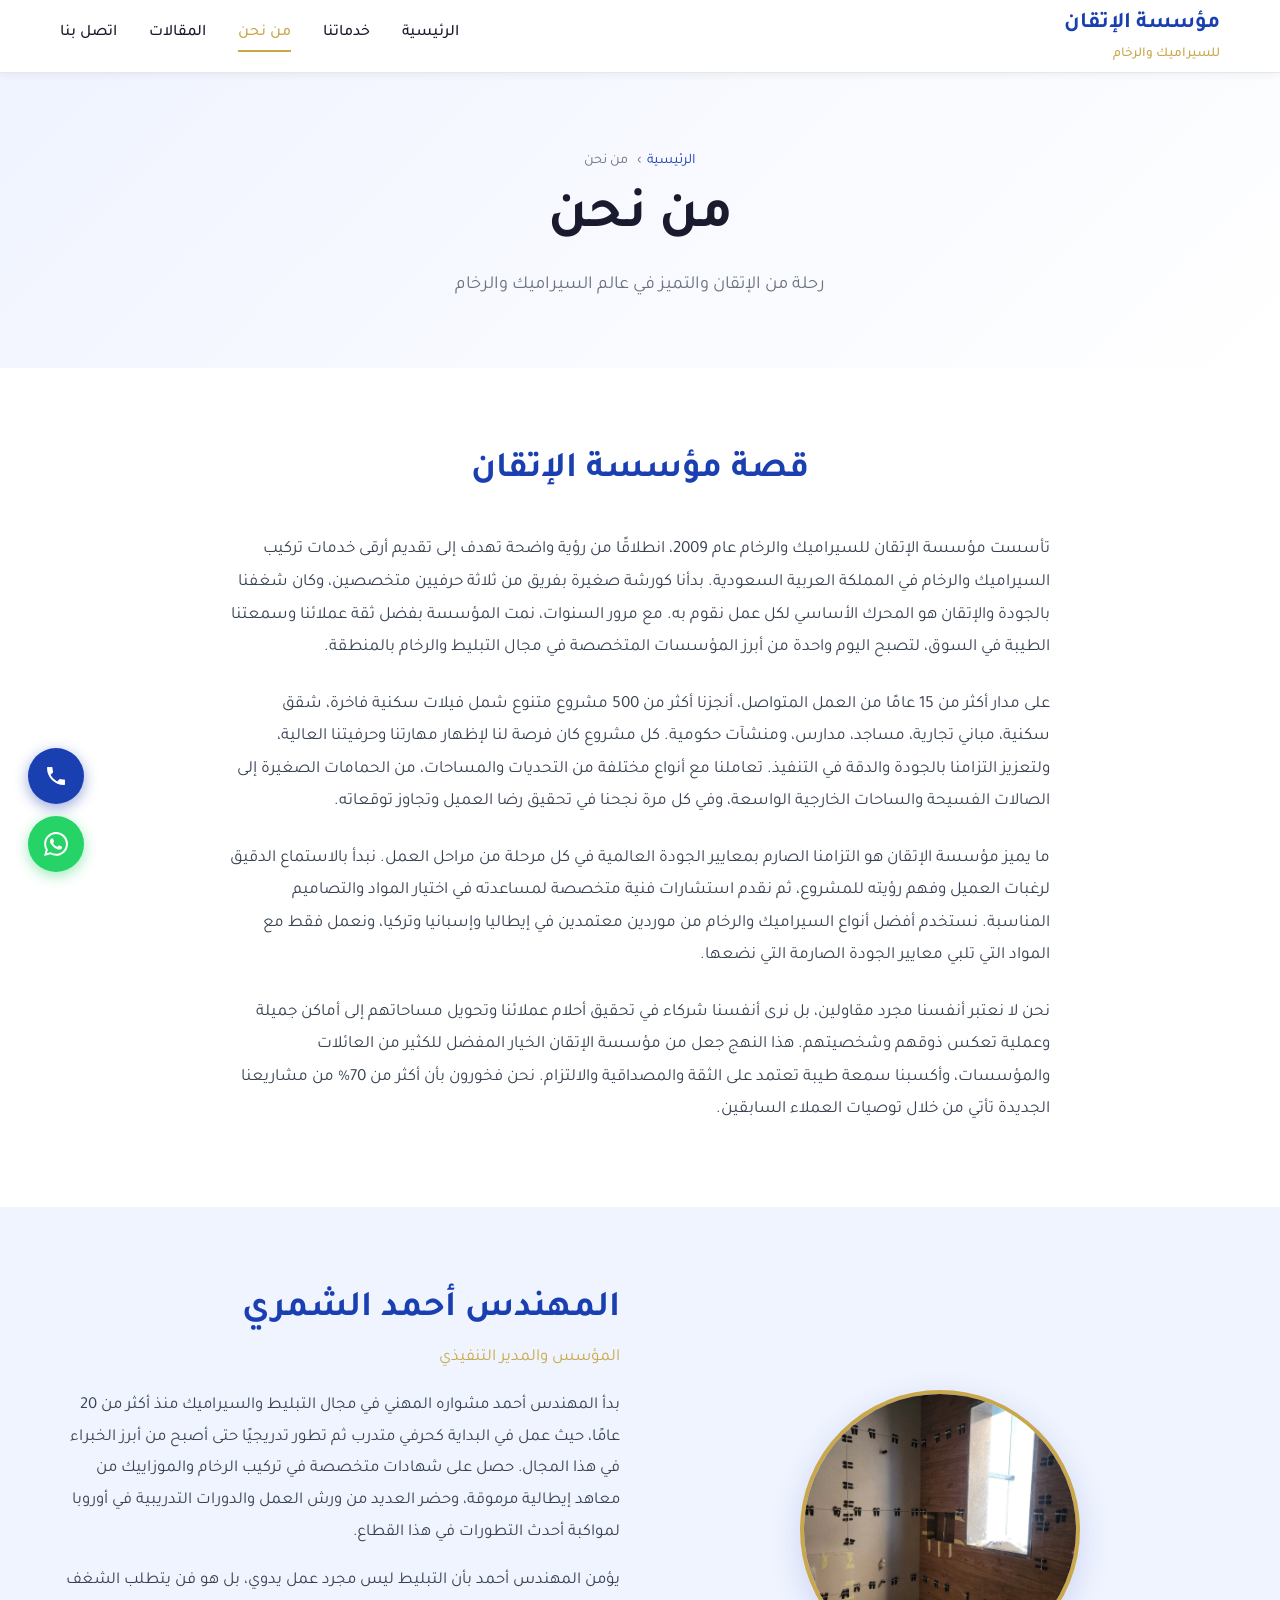
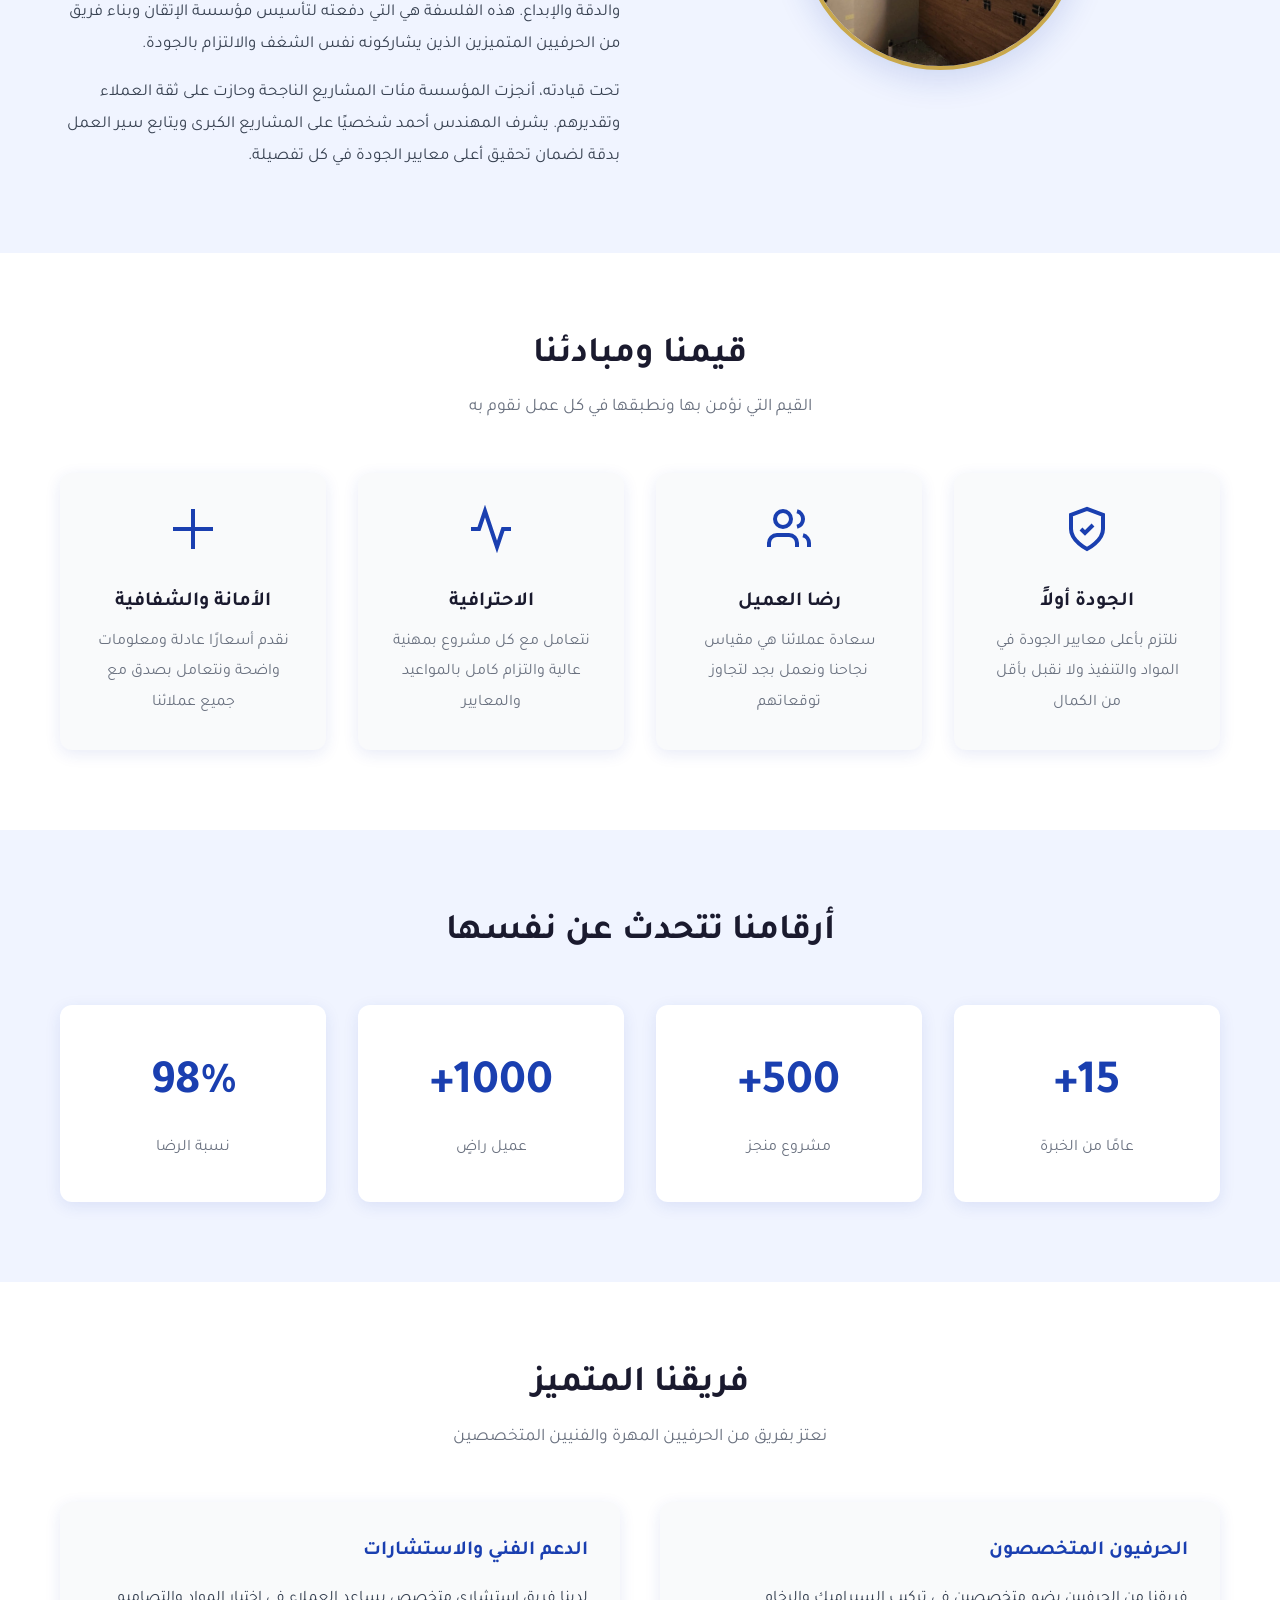
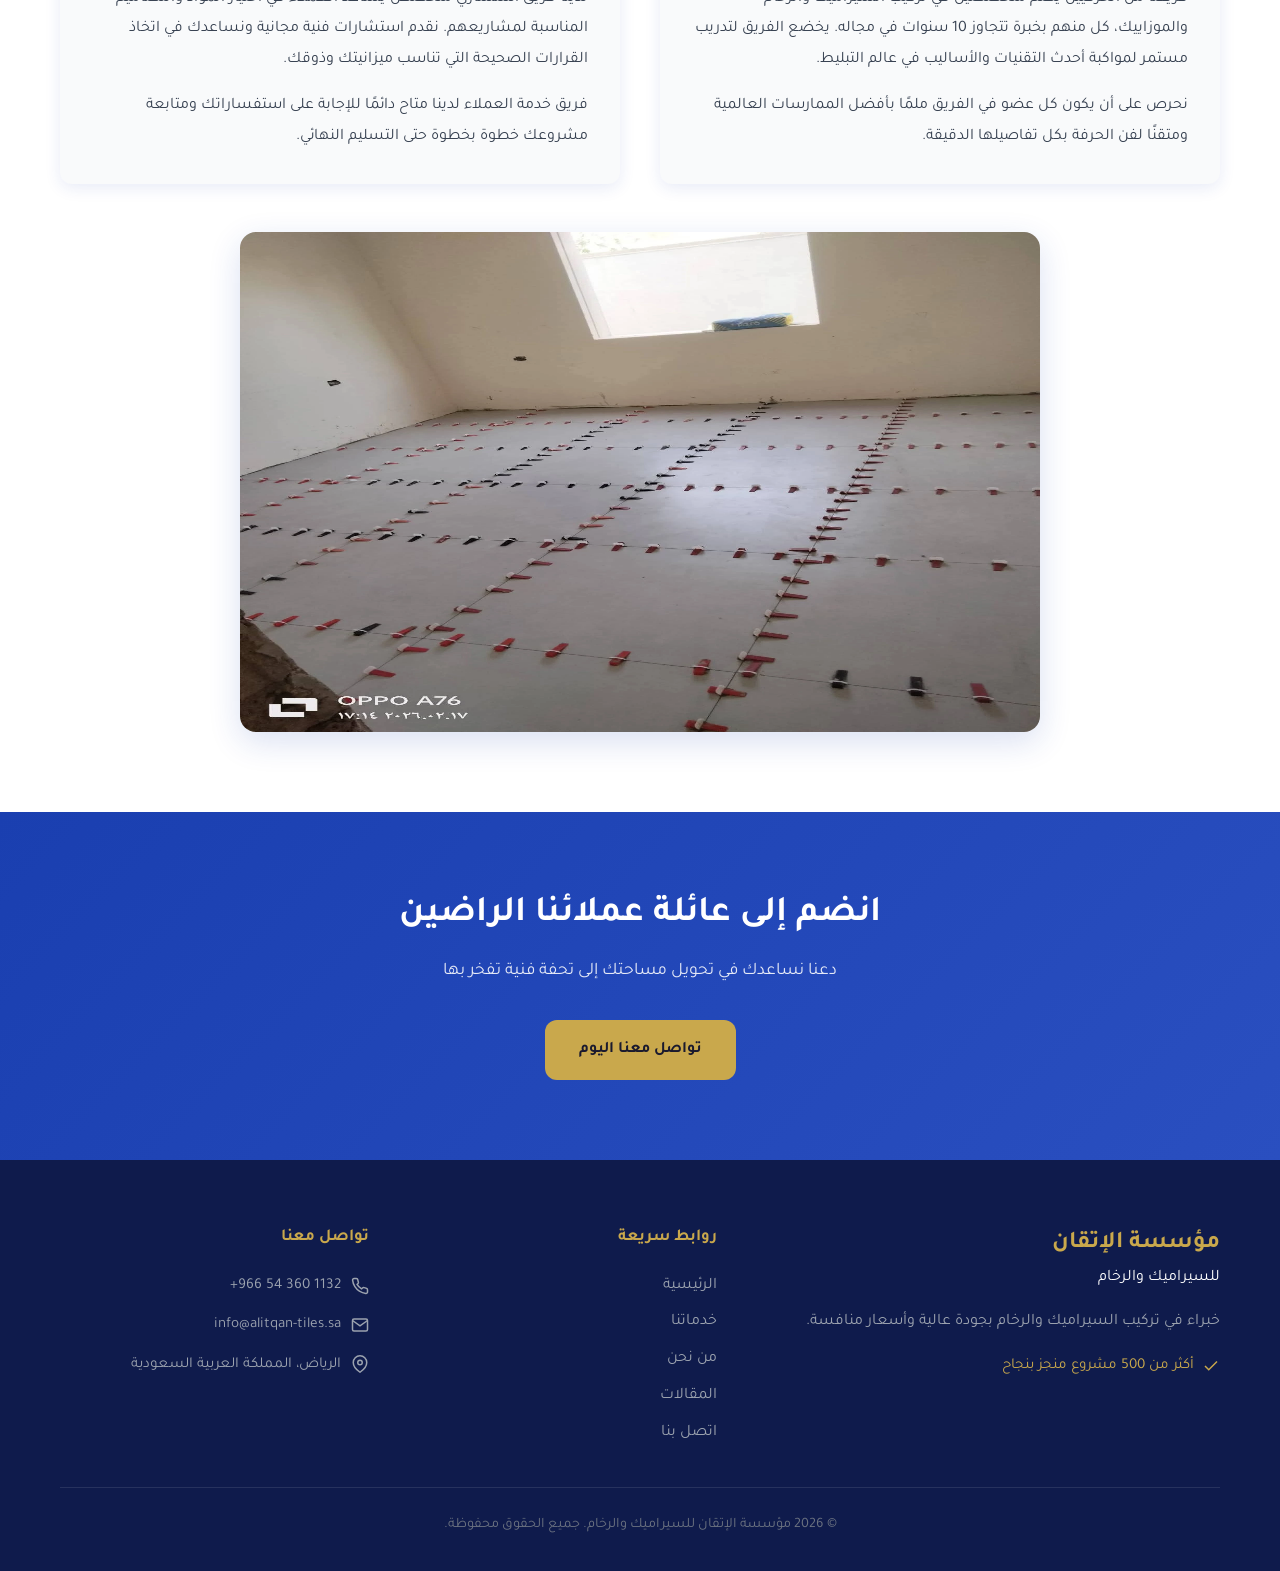
==== commit 6f5194d5: "Update contact information in about.html" ====
--- a/about.html
+++ b/about.html
@@ -209,7 +209,7 @@
       <div class="footer-col">
         <h3>تواصل معنا</h3>
         <ul class="footer-contact-list">
-          <li><svg xmlns="http://www.w3.org/2000/svg" width="18" height="18" fill="none" stroke="currentColor" stroke-width="2" viewBox="0 0 24 24"><path d="M22 16.92v3a2 2 0 0 1-2.18 2 19.79 19.79 0 0 1-8.63-3.07 19.5 19.5 0 0 1-6-6 19.79 19.79 0 0 1-3.07-8.67A2 2 0 0 1 4.11 2h3a2 2 0 0 1 2 1.72c.12.94.34 1.86.7 2.81a2 2 0 0 1-.45 2.11L8.09 9.91a16 16 0 0 0 6 6l1.27-1.27a2 2 0 0 1 2.11-.45 12.84 12.84 0 0 0 2.81.7A2 2 0 0 1 22 16.92z"/></svg><a href="tel:+966548521851" dir="ltr">+966 54 852 1851</a></li>
+          <li><svg xmlns="http://www.w3.org/2000/svg" width="18" height="18" fill="none" stroke="currentColor" stroke-width="2" viewBox="0 0 24 24"><path d="M22 16.92v3a2 2 0 0 1-2.18 2 19.79 19.79 0 0 1-8.63-3.07 19.5 19.5 0 0 1-6-6 19.79 19.79 0 0 1-3.07-8.67A2 2 0 0 1 4.11 2h3a2 2 0 0 1 2 1.72c.12.94.34 1.86.7 2.81a2 2 0 0 1-.45 2.11L8.09 9.91a16 16 0 0 0 6 6l1.27-1.27a2 2 0 0 1 2.11-.45 12.84 12.84 0 0 0 2.81.7A2 2 0 0 1 22 16.92z"/></svg><a href="tel:+966543601132" dir="ltr">+966 54 360 1132</a></li>
           <li><svg xmlns="http://www.w3.org/2000/svg" width="18" height="18" fill="none" stroke="currentColor" stroke-width="2" viewBox="0 0 24 24"><path d="M4 4h16c1.1 0 2 .9 2 2v12c0 1.1-.9 2-2 2H4c-1.1 0-2-.9-2-2V6c0-1.1.9-2 2-2z"/><polyline points="22,6 12,13 2,6"/></svg><a href="mailto:info@alitqan-tiles.sa">info@alitqan-tiles.sa</a></li>
           <li><svg xmlns="http://www.w3.org/2000/svg" width="18" height="18" fill="none" stroke="currentColor" stroke-width="2" viewBox="0 0 24 24"><path d="M21 10c0 7-9 13-9 13s-9-6-9-13a9 9 0 0 1 18 0z"/><circle cx="12" cy="10" r="3"/></svg><span>الرياض، المملكة العربية السعودية</span></li>
         </ul>
@@ -221,7 +221,7 @@
 
 <!-- FLOATING BUTTONS -->
 <div class="floating-btns">
-  <a href="tel:+966548521851" class="float-btn float-phone" aria-label="اتصل بنا"><svg xmlns="http://www.w3.org/2000/svg" width="24" height="24" fill="none" viewBox="0 0 24 24"><path fill="#fff" d="M6.6 10.8c1.4 2.8 3.8 5.1 6.6 6.6l2.2-2.2c.3-.3.7-.4 1-.2 1.1.4 2.3.6 3.6.6.6 0 1 .4 1 1V20c0 .6-.4 1-1 1C10.6 21 3 13.4 3 4c0-.6.4-1 1-1h3.5c.6 0 1 .4 1 1 0 1.3.2 2.5.6 3.6.1.3 0 .7-.2 1L6.6 10.8z"/></svg></a>
+  <a href="tel:+966543601132" class="float-btn float-phone" aria-label="اتصل بنا"><svg xmlns="http://www.w3.org/2000/svg" width="24" height="24" fill="none" viewBox="0 0 24 24"><path fill="#fff" d="M6.6 10.8c1.4 2.8 3.8 5.1 6.6 6.6l2.2-2.2c.3-.3.7-.4 1-.2 1.1.4 2.3.6 3.6.6.6 0 1 .4 1 1V20c0 .6-.4 1-1 1C10.6 21 3 13.4 3 4c0-.6.4-1 1-1h3.5c.6 0 1 .4 1 1 0 1.3.2 2.5.6 3.6.1.3 0 .7-.2 1L6.6 10.8z"/></svg></a>
   <a href="https://wa.me/966548521851" target="_blank" rel="noopener noreferrer" class="float-btn float-wa" aria-label="واتساب"><svg xmlns="http://www.w3.org/2000/svg" width="24" height="24" viewBox="0 0 24 24" fill="#fff"><path d="M17.472 14.382c-.297-.149-1.758-.867-2.03-.967-.273-.099-.471-.148-.67.15-.197.297-.767.966-.94 1.164-.173.199-.347.223-.644.075-.297-.15-1.255-.463-2.39-1.475-.883-.788-1.48-1.761-1.653-2.059-.173-.297-.018-.458.13-.606.134-.133.298-.347.446-.52.149-.174.198-.298.298-.497.099-.198.05-.371-.025-.52-.075-.149-.669-1.612-.916-2.207-.242-.579-.487-.5-.669-.51-.173-.008-.371-.01-.57-.01-.198 0-.52.074-.792.372-.272.297-1.04 1.016-1.04 2.479 0 1.462 1.065 2.875 1.213 3.074.149.198 2.096 3.2 5.077 4.487.709.306 1.262.489 1.694.625.712.227 1.36.195 1.871.118.571-.085 1.758-.719 2.006-1.413.248-.694.248-1.289.173-1.413-.074-.124-.272-.198-.57-.347m-5.421 7.403h-.004a9.87 9.87 0 01-5.031-1.378l-.361-.214-3.741.982.998-3.648-.235-.374a9.86 9.86 0 01-1.51-5.26c.001-5.45 4.436-9.884 9.888-9.884 2.64 0 5.122 1.03 6.988 2.898a9.825 9.825 0 012.893 6.994c-.003 5.45-4.437 9.884-9.885 9.884m8.413-18.297A11.815 11.815 0 0012.05 0C5.495 0 .16 5.335.157 11.892c0 2.096.547 4.142 1.588 5.945L.057 24l6.305-1.654a11.882 11.882 0 005.683 1.448h.005c6.554 0 11.89-5.335 11.893-11.893a11.821 11.821 0 00-3.48-8.413z"/></svg></a>
 </div>
 
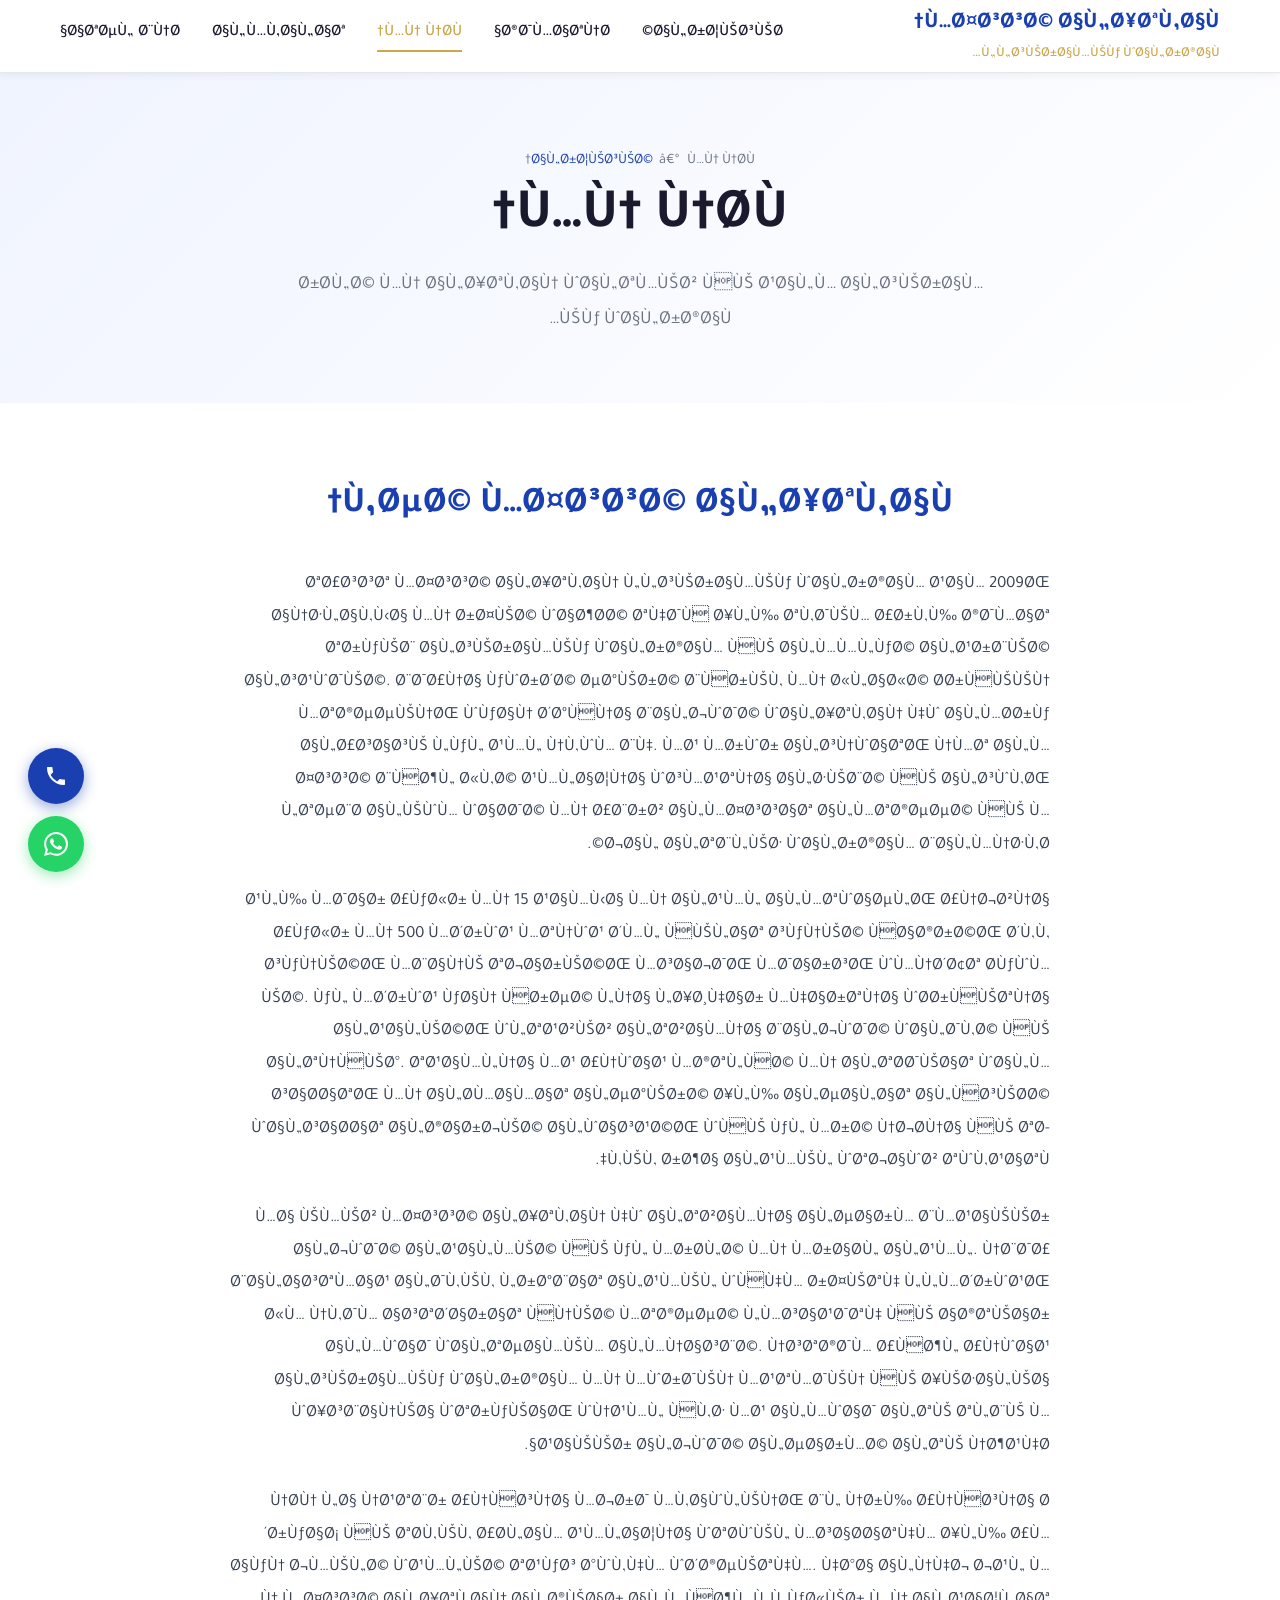
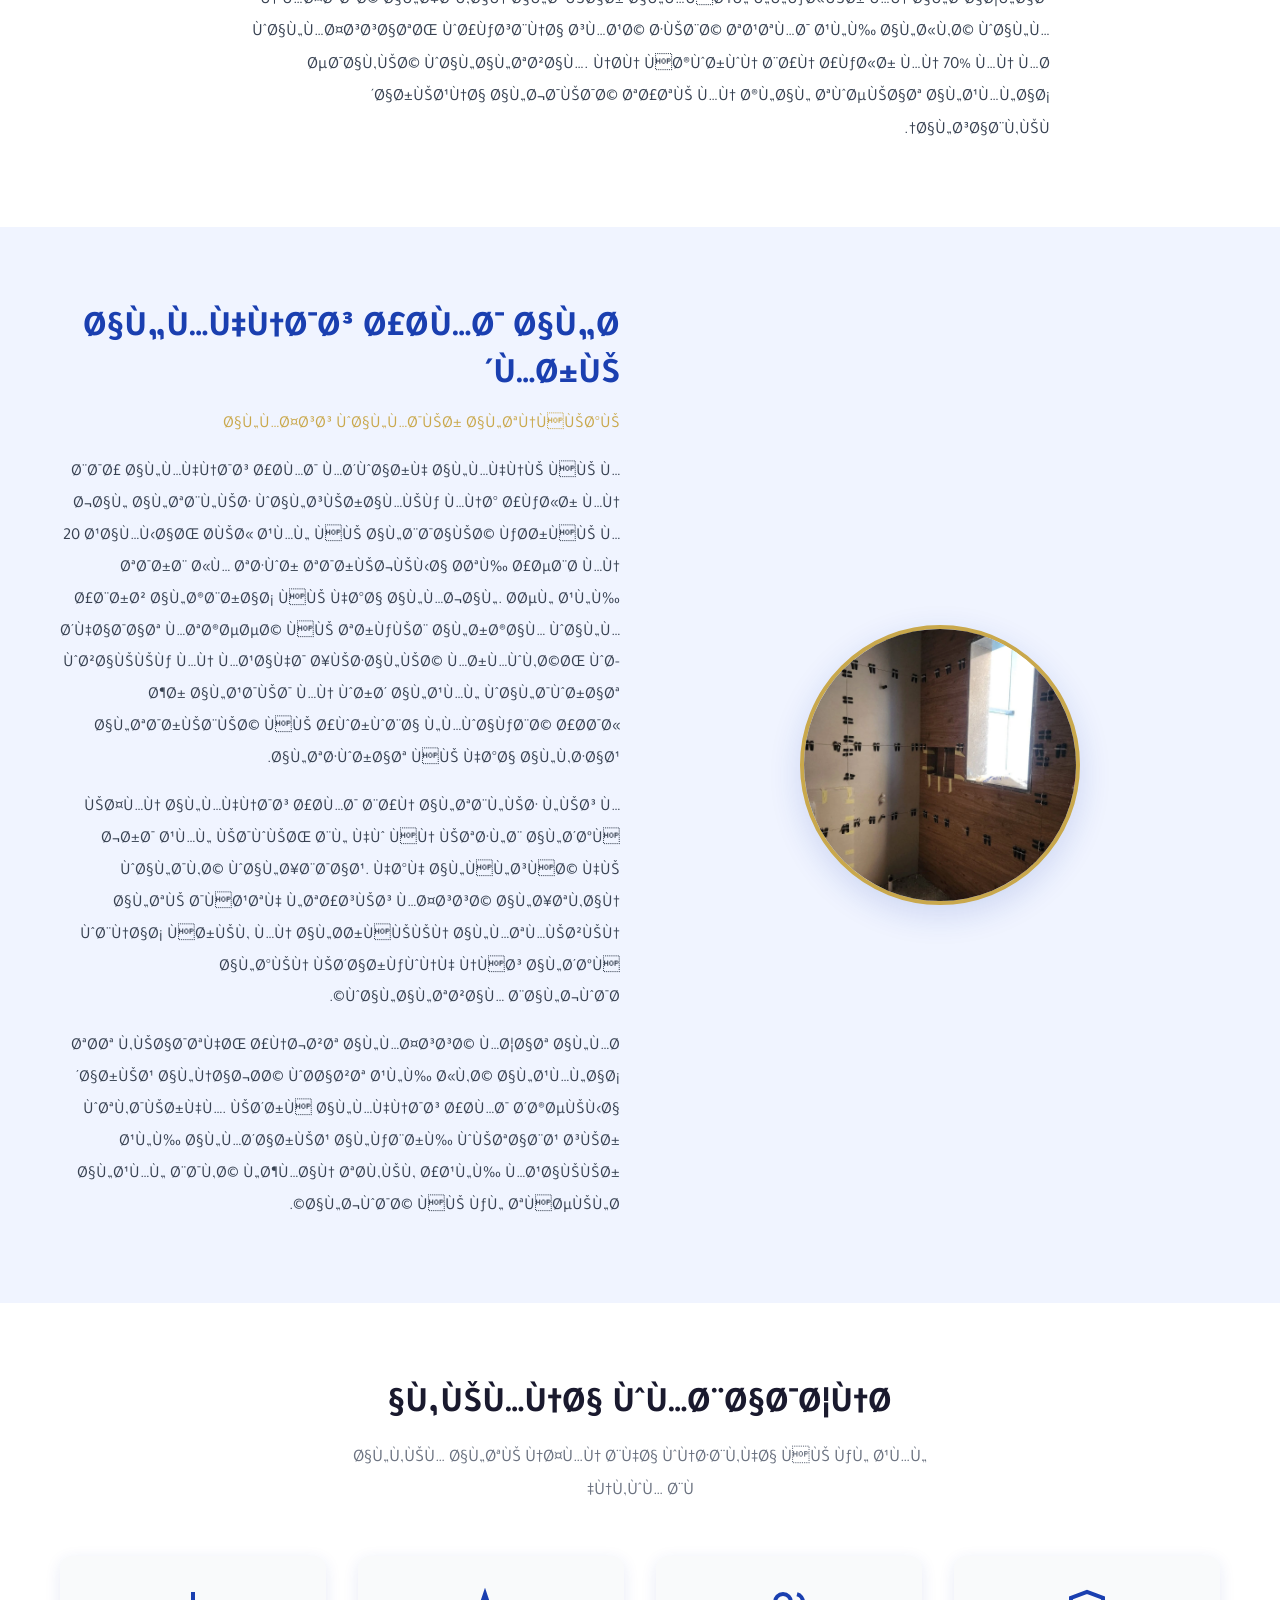
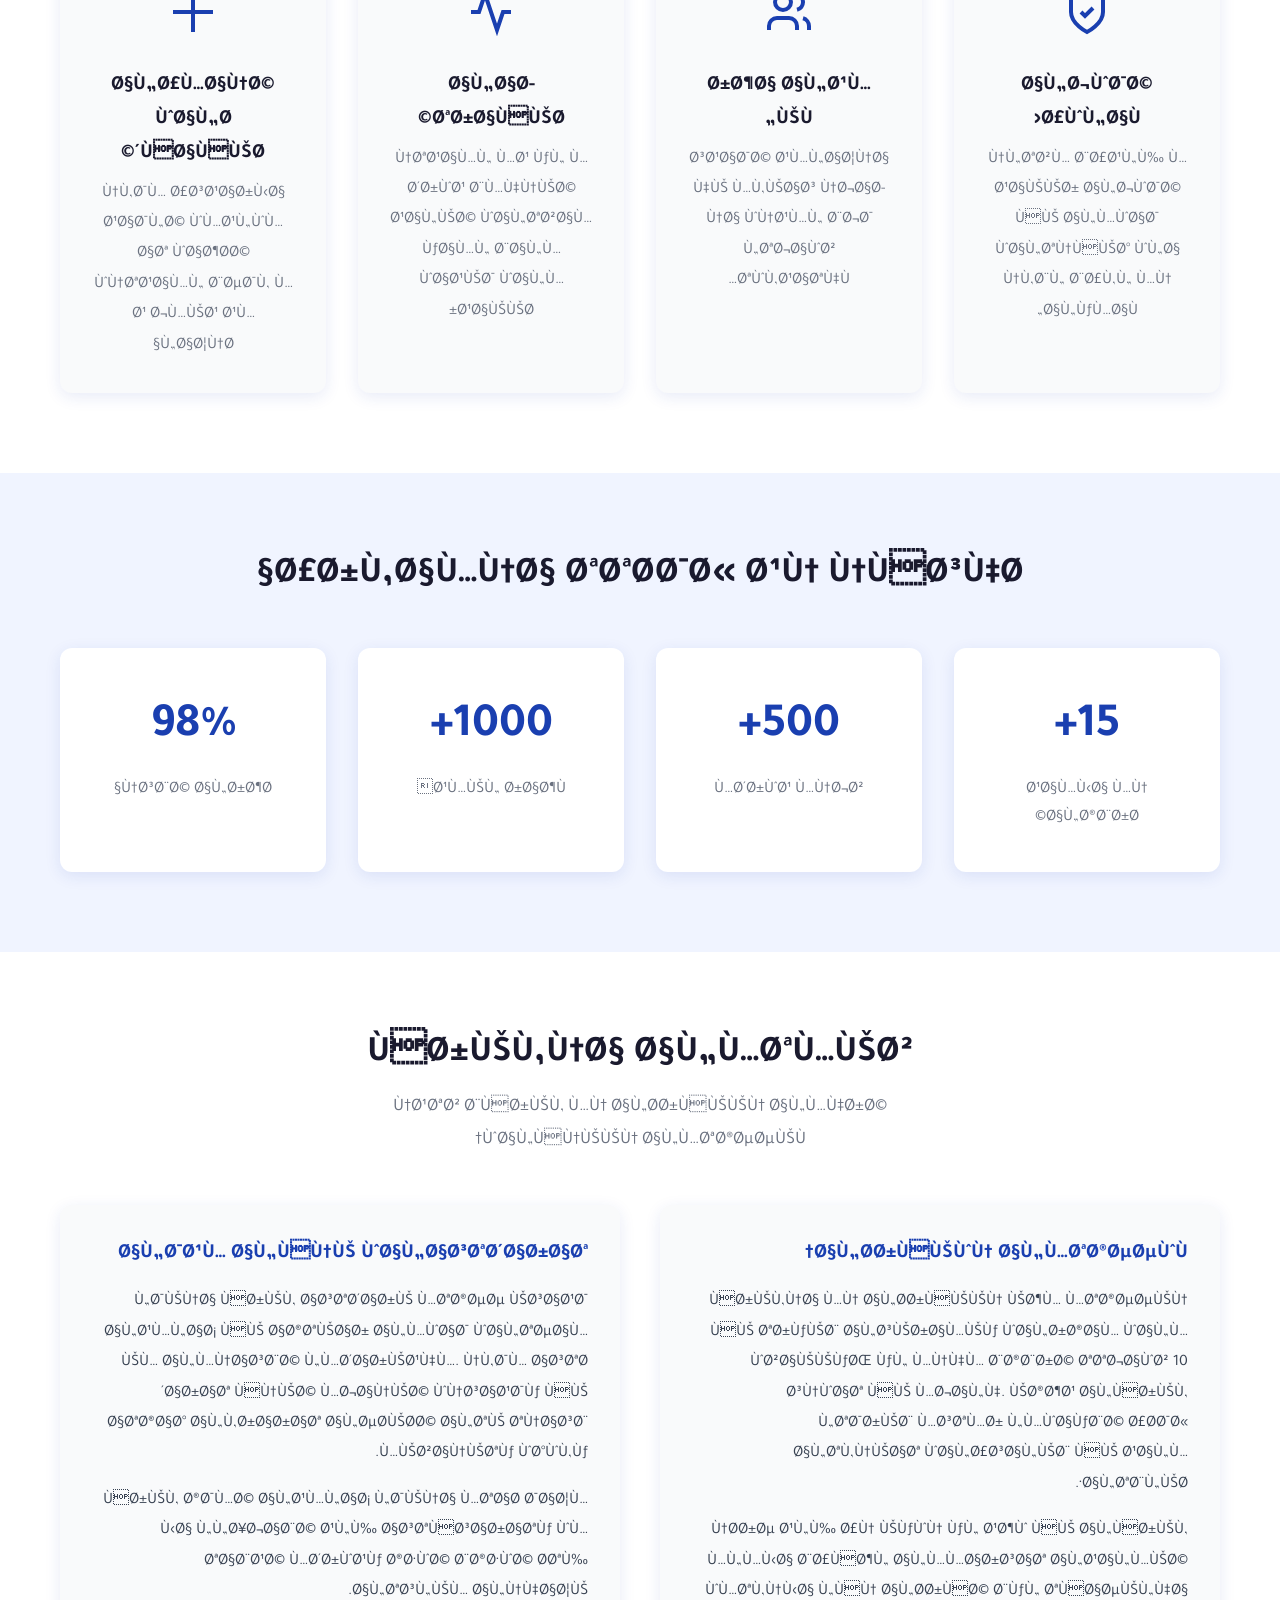
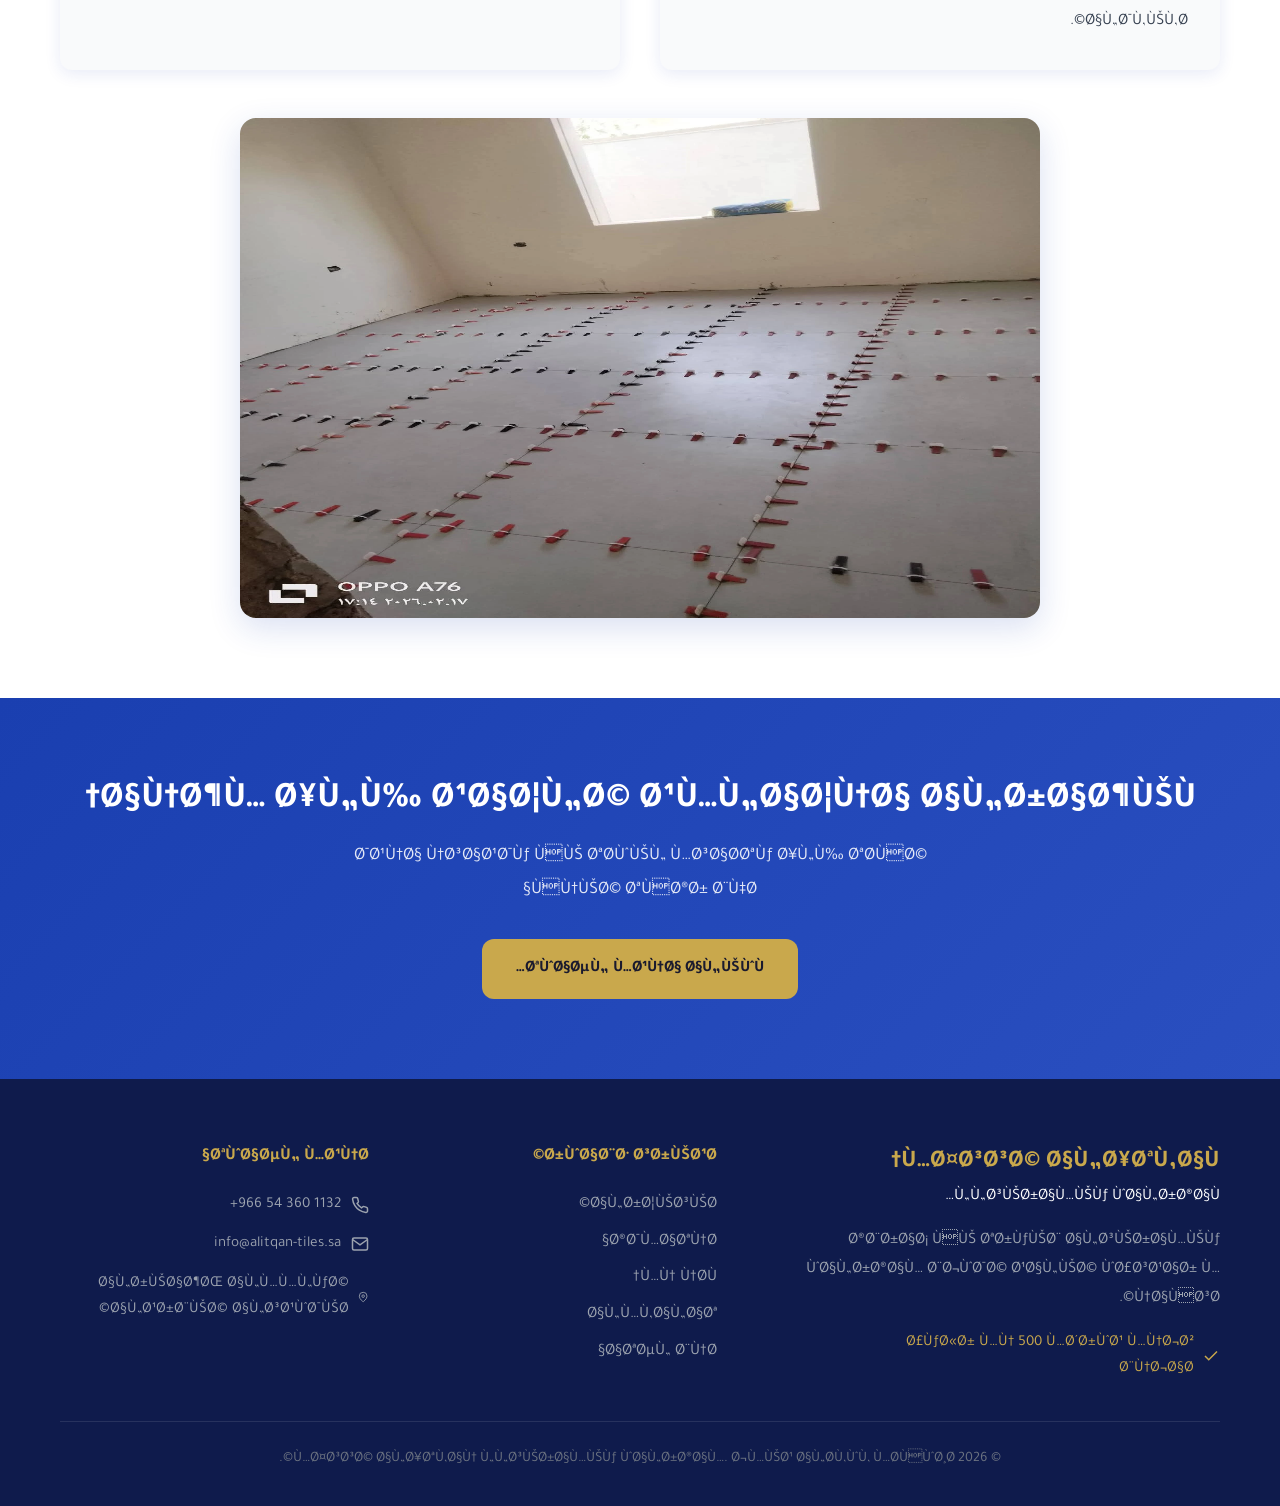
==== commit 1e942612: "Remove Google Tag Manager scripts from about.html Removed Google Tag Manager and conversion scripts." ====
--- a/about.html
+++ b/about.html
@@ -1,6 +1,9 @@
 <!DOCTYPE html>
 <html lang="ar" dir="rtl">
 <head>
+
+<!-- Google tag (gtag.js) --> <script async src="https://www.googletagmanager.com/gtag/js?id=AW-18478538257"></script> <script> window.dataLayer = window.dataLayer || []; function gtag(){dataLayer.push(arguments);} gtag('js', new Date()); 
+  
   <meta charset="UTF-8" />
   <meta name="viewport" content="width=device-width, initial-scale=1.0" />
   <title>من نحن | مؤسسة الإتقان للسيراميك والرخام</title>
@@ -26,6 +29,10 @@
   <link rel="stylesheet" href="style.css" />
 </head>
 <body>
+  <!-- Google Tag Manager (noscript) -->
+<noscript><iframe src="https://www.googletagmanager.com/ns.html?id=GTM-NZC9VNGM"
+height="0" width="0" style="display:none;visibility:hidden"></iframe></noscript>
+<!-- End Google Tag Manager (noscript) -->
 
 <!-- HEADER -->
 <header class="header">
